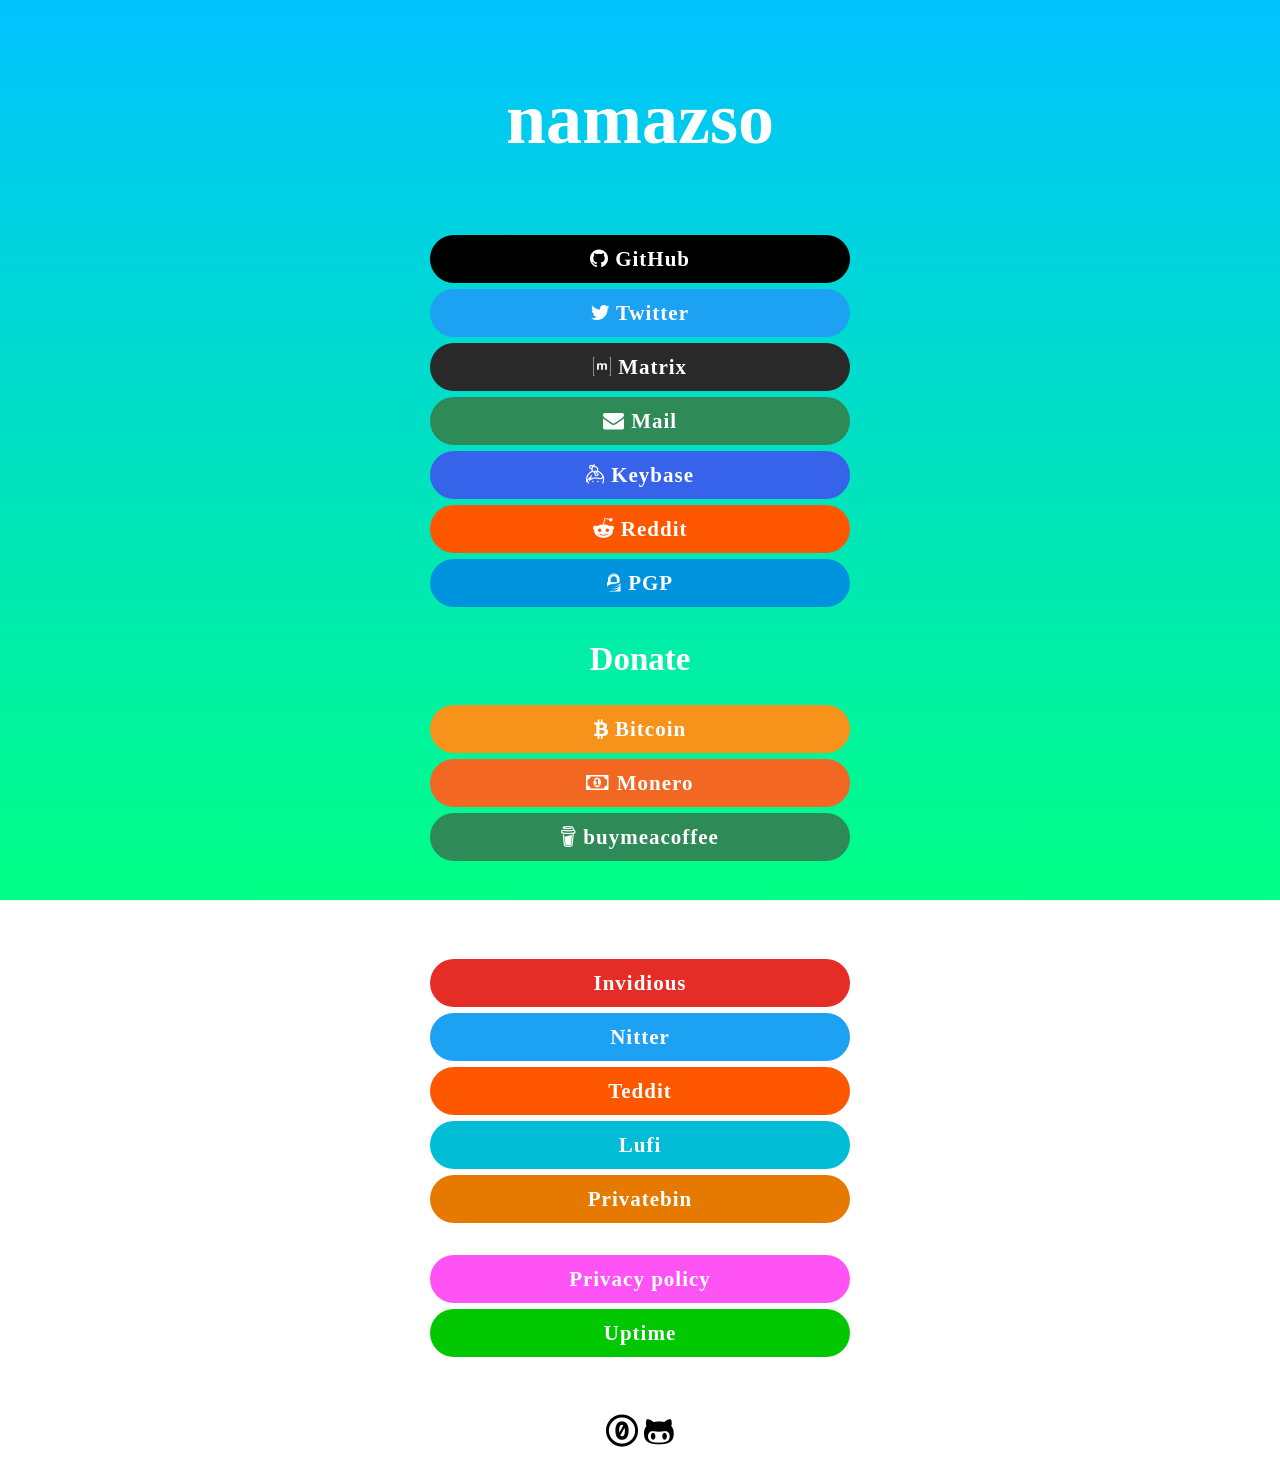
==== index.html @ 96539c97 "add mastodon verify link" ====
<!DOCTYPE html>
<html style="padding: 0; margin: 0; height: 100%;" lang="en">
	<head>
        <meta charset="UTF-8">
        <title>namazso</title>
        <meta content="namazso" property="og:title" />
        <!--<meta content="description" property="og:description" />-->
        <meta content="#00ff85" property="theme-color" />
		<meta name="viewport" content="width=device-width, initial-scale=1" />
        <link rel="stylesheet" href="style/fork-awesome.css">
        <link rel="stylesheet" href="style/style.css">
	</head>
	<body>
		<a hidden rel="me" href="https://mastodon.cloud/@namazso"></a>
        <div class="actualbody">
		    <h1>namazso</h1>
		    <!--<h2>some longer subtext here</h2>-->
		    <br/>
		    <nav>
		    	<a class="btn github-label" href="https://github.com/namazso/"><i class="fa fa-github"></i></a><br/>
		    	<a class="btn twitter-label" href="https://twitter.com/namazso"><i class="fa fa-twitter"></i></a><br/>
		    	<a class="btn matrix-label" href="https://matrix.to/#/@namazso:namazso.eu"><i class="fa fa-matrix-org"></i></a><br/>
		    	<a class="btn email-label" href="mailto:admin@namazso.eu"><i class="fa fa-envelope"></i></a><br/>
		    	<a class="btn keybase-label" href="https://keybase.io/namazso/"><i class="fa fa-keybase"></i></a><br/>
		    	<a class="btn reddit-label" href="https://www.reddit.com/user/namazso"><i class="fa fa-reddit-alien"></i></a><br/>
		    	<a class="btn pgp-label" href="public.asc"><i class="fa fa-gnupg"></i></a><br/>
		    	<h2>Donate</h2>
		    	<a class="btn bitcoin-label" href="bitcoin:1N6UzYgzn3sLV33hB2iS3FvYLzD1G4CuS2"><i class="fa fa-bitcoin"></i></a><br/>
		    	<a class="btn monero-label" href="monero:83sJ6GoeKf1U47vD9Tk6y2MEKJKxPJkECG3Ms7yzVGeiBYg2uYhBAUAZKNDH8VnAPGhwhZeqBnofDPgw9PiVtTgk95k53Rd"><i class="fa fa-money"></i></a><br/>
		    	<a class="btn buymeacoffee-label" href="https://www.buymeacoffee.com/namazso"><i class="fa fa-buymeacoffee"></i></a><br/>
		    	<h2>Public services</h2>
		    	<a class="btn invidious-label" href="https://invidious.namazso.eu"></a><br/>
		    	<a class="btn nitter-label" href="https://nitter.namazso.eu"></a><br/>
		    	<a class="btn teddit-label" href="https://teddit.namazso.eu"></a><br/>
		    	<a class="btn lufi-label" href="https://lufi.namazso.eu"></a><br/>
		    	<a class="btn privatebin-label" href="https://bin.namazso.eu"></a><br/>
                <br/>
		    	<a class="btn privacy-label" href="privacy.html"></a><br/>
		    	<a class="btn uptime-label" href="https://stats.uptimerobot.com/N1PZAtNKjB"></a><br/>
		    </nav>
		    <br/>
		    <br/>
            <a rel="license" href="https://creativecommons.org/publicdomain/zero/1.0/">
                <i class="fa fa-cc-zero badge"></i>
            </a>
            <a href="https://github.com/namazso/namazso.eu/">
                <i class="fa fa-github-alt badge"></i>
            </a>
        </div>
	</body>
</html>
---- style/fork-awesome.css ----
/*!
Fork Awesome 1.2.0
License - https://forkaweso.me/Fork-Awesome/license

Copyright 2018 Dave Gandy & Fork Awesome

Permission is hereby granted, free of charge, to any person obtaining a copy of this software and associated documentation files (the "Software"), to deal in the Software without restriction, including without limitation the rights to use, copy, modify, merge, publish, distribute, sublicense, and/or sell copies of the Software, and to permit persons to whom the Software is furnished to do so, subject to the following conditions:

The above copyright notice and this permission notice shall be included in all copies or substantial portions of the Software.

THE SOFTWARE IS PROVIDED "AS IS", WITHOUT WARRANTY OF ANY KIND, EXPRESS OR IMPLIED, INCLUDING BUT NOT LIMITED TO THE WARRANTIES OF MERCHANTABILITY, FITNESS FOR A PARTICULAR PURPOSE AND NONINFRINGEMENT. IN NO EVENT SHALL THE AUTHORS OR COPYRIGHT HOLDERS BE LIABLE FOR ANY CLAIM, DAMAGES OR OTHER LIABILITY, WHETHER IN AN ACTION OF CONTRACT, TORT OR OTHERWISE, ARISING FROM, OUT OF OR IN CONNECTION WITH THE SOFTWARE OR THE USE OR OTHER DEALINGS IN THE SOFTWARE.
 */
/* FONT PATH
 * -------------------------- */
@font-face {
  font-family: 'ForkAwesome';
  src: url('../fonts/forkawesome-webfont.eot?v=1.2.0');
  src: url('../fonts/forkawesome-webfont.eot?#iefix&v=1.2.0') format('embedded-opentype'), url('../fonts/forkawesome-webfont.woff2?v=1.2.0') format('woff2'), url('../fonts/forkawesome-webfont.woff?v=1.2.0') format('woff'), url('../fonts/forkawesome-webfont.ttf?v=1.2.0') format('truetype'), url('../fonts/forkawesome-webfont.svg?v=1.2.0#forkawesomeregular') format('svg');
  font-weight: normal;
  font-style: normal;
  font-display: block;
}
.fa {
  display: inline-block;
  font: normal normal normal 14px/1 ForkAwesome;
  font-size: inherit;
  text-rendering: auto;
  -webkit-font-smoothing: antialiased;
  -moz-osx-font-smoothing: grayscale;
}
/* makes the font 33% larger relative to the icon container */
.fa-lg {
  font-size: 1.33333333em;
  line-height: 0.75em;
  vertical-align: -15%;
}
.fa-2x {
  font-size: 2em;
}
.fa-3x {
  font-size: 3em;
}
.fa-4x {
  font-size: 4em;
}
.fa-5x {
  font-size: 5em;
}
.fa-fw {
  width: 1.28571429em;
  text-align: center;
}
.fa-ul {
  padding-left: 0;
  margin-left: 2.14285714em;
  list-style-type: none;
}
.fa-ul > li {
  position: relative;
}
.fa-li {
  position: absolute;
  left: -2.14285714em;
  width: 2.14285714em;
  top: 0.14285714em;
  text-align: center;
}
.fa-li.fa-lg {
  left: -1.85714286em;
}
.fa-border {
  padding: .2em .25em .15em;
  border: solid 0.08em #eee;
  border-radius: .1em;
}
.fa-pull-left {
  float: left;
}
.fa-pull-right {
  float: right;
}
.fa.fa-pull-left {
  margin-right: .3em;
}
.fa.fa-pull-right {
  margin-left: .3em;
}
/* Deprecated as of 4.4.0 */
.pull-right {
  float: right;
}
.pull-left {
  float: left;
}
.fa.pull-left {
  margin-right: .3em;
}
.fa.pull-right {
  margin-left: .3em;
}
.fa-spin {
  -webkit-animation: fa-spin 2s infinite linear;
  animation: fa-spin 2s infinite linear;
}
.fa-pulse {
  -webkit-animation: fa-spin 1s infinite steps(8);
  animation: fa-spin 1s infinite steps(8);
}
@-webkit-keyframes fa-spin {
  0% {
    -webkit-transform: rotate(0deg);
    transform: rotate(0deg);
  }
  100% {
    -webkit-transform: rotate(359deg);
    transform: rotate(359deg);
  }
}
@keyframes fa-spin {
  0% {
    -webkit-transform: rotate(0deg);
    transform: rotate(0deg);
  }
  100% {
    -webkit-transform: rotate(359deg);
    transform: rotate(359deg);
  }
}
.fa-rotate-90 {
  -ms-filter: "progid:DXImageTransform.Microsoft.BasicImage(rotation=1)";
  -webkit-transform: rotate(90deg);
  -ms-transform: rotate(90deg);
  transform: rotate(90deg);
}
.fa-rotate-180 {
  -ms-filter: "progid:DXImageTransform.Microsoft.BasicImage(rotation=2)";
  -webkit-transform: rotate(180deg);
  -ms-transform: rotate(180deg);
  transform: rotate(180deg);
}
.fa-rotate-270 {
  -ms-filter: "progid:DXImageTransform.Microsoft.BasicImage(rotation=3)";
  -webkit-transform: rotate(270deg);
  -ms-transform: rotate(270deg);
  transform: rotate(270deg);
}
.fa-flip-horizontal {
  -ms-filter: "progid:DXImageTransform.Microsoft.BasicImage(rotation=0, mirror=1)";
  -webkit-transform: scale(-1, 1);
  -ms-transform: scale(-1, 1);
  transform: scale(-1, 1);
}
.fa-flip-vertical {
  -ms-filter: "progid:DXImageTransform.Microsoft.BasicImage(rotation=2, mirror=1)";
  -webkit-transform: scale(1, -1);
  -ms-transform: scale(1, -1);
  transform: scale(1, -1);
}
:root .fa-rotate-90,
:root .fa-rotate-180,
:root .fa-rotate-270,
:root .fa-flip-horizontal,
:root .fa-flip-vertical {
  filter: none;
}
.fa-stack {
  position: relative;
  display: inline-block;
  width: 2em;
  height: 2em;
  line-height: 2em;
  vertical-align: middle;
}
.fa-stack-1x,
.fa-stack-2x {
  position: absolute;
  left: 0;
  width: 100%;
  text-align: center;
}
.fa-stack-1x {
  line-height: inherit;
}
.fa-stack-2x {
  font-size: 2em;
}
.fa-inverse {
  color: #fff;
}
/* Fork Awesome uses the Unicode Private Use Area (PUA) to ensure screen
   readers do not read off random characters that represent icons */
.fa-glass:before {
  content: "\f000";
}
.fa-music:before {
  content: "\f001";
}
.fa-search:before {
  content: "\f002";
}
.fa-envelope-o:before {
  content: "\f003";
}
.fa-heart:before {
  content: "\f004";
}
.fa-star:before {
  content: "\f005";
}
.fa-star-o:before {
  content: "\f006";
}
.fa-user:before {
  content: "\f007";
}
.fa-film:before {
  content: "\f008";
}
.fa-th-large:before {
  content: "\f009";
}
.fa-th:before {
  content: "\f00a";
}
.fa-th-list:before {
  content: "\f00b";
}
.fa-check:before {
  content: "\f00c";
}
.fa-remove:before,
.fa-close:before,
.fa-times:before {
  content: "\f00d";
}
.fa-search-plus:before {
  content: "\f00e";
}
.fa-search-minus:before {
  content: "\f010";
}
.fa-power-off:before {
  content: "\f011";
}
.fa-signal:before {
  content: "\f012";
}
.fa-gear:before,
.fa-cog:before {
  content: "\f013";
}
.fa-trash-o:before {
  content: "\f014";
}
.fa-home:before {
  content: "\f015";
}
.fa-file-o:before {
  content: "\f016";
}
.fa-clock-o:before {
  content: "\f017";
}
.fa-road:before {
  content: "\f018";
}
.fa-download:before {
  content: "\f019";
}
.fa-arrow-circle-o-down:before {
  content: "\f01a";
}
.fa-arrow-circle-o-up:before {
  content: "\f01b";
}
.fa-inbox:before {
  content: "\f01c";
}
.fa-play-circle-o:before {
  content: "\f01d";
}
.fa-rotate-right:before,
.fa-repeat:before {
  content: "\f01e";
}
.fa-sync:before,
.fa-refresh:before {
  content: "\f021";
}
.fa-list-alt:before {
  content: "\f022";
}
.fa-lock:before {
  content: "\f023";
}
.fa-flag:before {
  content: "\f024";
}
.fa-headphones:before {
  content: "\f025";
}
.fa-volume-off:before {
  content: "\f026";
}
.fa-volume-down:before {
  content: "\f027";
}
.fa-volume-up:before {
  content: "\f028";
}
.fa-qrcode:before {
  content: "\f029";
}
.fa-barcode:before {
  content: "\f02a";
}
.fa-tag:before {
  content: "\f02b";
}
.fa-tags:before {
  content: "\f02c";
}
.fa-book:before {
  content: "\f02d";
}
.fa-bookmark:before {
  content: "\f02e";
}
.fa-print:before {
  content: "\f02f";
}
.fa-camera:before {
  content: "\f030";
}
.fa-font:before {
  content: "\f031";
}
.fa-bold:before {
  content: "\f032";
}
.fa-italic:before {
  content: "\f033";
}
.fa-text-height:before {
  content: "\f034";
}
.fa-text-width:before {
  content: "\f035";
}
.fa-align-left:before {
  content: "\f036";
}
.fa-align-center:before {
  content: "\f037";
}
.fa-align-right:before {
  content: "\f038";
}
.fa-align-justify:before {
  content: "\f039";
}
.fa-list:before {
  content: "\f03a";
}
.fa-dedent:before,
.fa-outdent:before {
  content: "\f03b";
}
.fa-indent:before {
  content: "\f03c";
}
.fa-video:before,
.fa-video-camera:before {
  content: "\f03d";
}
.fa-photo:before,
.fa-image:before,
.fa-picture-o:before {
  content: "\f03e";
}
.fa-pencil:before {
  content: "\f040";
}
.fa-map-marker:before {
  content: "\f041";
}
.fa-adjust:before {
  content: "\f042";
}
.fa-tint:before {
  content: "\f043";
}
.fa-edit:before,
.fa-pencil-square-o:before {
  content: "\f044";
}
.fa-share-square-o:before {
  content: "\f045";
}
.fa-check-square-o:before {
  content: "\f046";
}
.fa-arrows:before {
  content: "\f047";
}
.fa-step-backward:before {
  content: "\f048";
}
.fa-fast-backward:before {
  content: "\f049";
}
.fa-backward:before {
  content: "\f04a";
}
.fa-play:before {
  content: "\f04b";
}
.fa-pause:before {
  content: "\f04c";
}
.fa-stop:before {
  content: "\f04d";
}
.fa-forward:before {
  content: "\f04e";
}
.fa-fast-forward:before {
  content: "\f050";
}
.fa-step-forward:before {
  content: "\f051";
}
.fa-eject:before {
  content: "\f052";
}
.fa-chevron-left:before {
  content: "\f053";
}
.fa-chevron-right:before {
  content: "\f054";
}
.fa-plus-circle:before {
  content: "\f055";
}
.fa-minus-circle:before {
  content: "\f056";
}
.fa-times-circle:before {
  content: "\f057";
}
.fa-check-circle:before {
  content: "\f058";
}
.fa-question-circle:before {
  content: "\f059";
}
.fa-info-circle:before {
  content: "\f05a";
}
.fa-crosshairs:before {
  content: "\f05b";
}
.fa-times-circle-o:before {
  content: "\f05c";
}
.fa-check-circle-o:before {
  content: "\f05d";
}
.fa-ban:before {
  content: "\f05e";
}
.fa-arrow-left:before {
  content: "\f060";
}
.fa-arrow-right:before {
  content: "\f061";
}
.fa-arrow-up:before {
  content: "\f062";
}
.fa-arrow-down:before {
  content: "\f063";
}
.fa-mail-forward:before,
.fa-share:before {
  content: "\f064";
}
.fa-expand:before {
  content: "\f065";
}
.fa-compress:before {
  content: "\f066";
}
.fa-plus:before {
  content: "\f067";
}
.fa-minus:before {
  content: "\f068";
}
.fa-asterisk:before {
  content: "\f069";
}
.fa-exclamation-circle:before {
  content: "\f06a";
}
.fa-gift:before {
  content: "\f06b";
}
.fa-leaf:before {
  content: "\f06c";
}
.fa-fire:before {
  content: "\f06d";
}
.fa-eye:before {
  content: "\f06e";
}
.fa-eye-slash:before {
  content: "\f070";
}
.fa-warning:before,
.fa-exclamation-triangle:before {
  content: "\f071";
}
.fa-plane:before {
  content: "\f072";
}
.fa-calendar:before {
  content: "\f073";
}
.fa-random:before {
  content: "\f074";
}
.fa-comment:before {
  content: "\f075";
}
.fa-magnet:before {
  content: "\f076";
}
.fa-chevron-up:before {
  content: "\f077";
}
.fa-chevron-down:before {
  content: "\f078";
}
.fa-retweet:before {
  content: "\f079";
}
.fa-shopping-cart:before {
  content: "\f07a";
}
.fa-folder:before {
  content: "\f07b";
}
.fa-folder-open:before {
  content: "\f07c";
}
.fa-arrows-v:before {
  content: "\f07d";
}
.fa-arrows-h:before {
  content: "\f07e";
}
.fa-bar-chart-o:before,
.fa-bar-chart:before {
  content: "\f080";
}
.fa-twitter-square:before {
  content: "\f081";
}
.fa-facebook-square:before {
  content: "\f082";
}
.fa-camera-retro:before {
  content: "\f083";
}
.fa-key:before {
  content: "\f084";
}
.fa-gears:before,
.fa-cogs:before {
  content: "\f085";
}
.fa-comments:before {
  content: "\f086";
}
.fa-thumbs-o-up:before {
  content: "\f087";
}
.fa-thumbs-o-down:before {
  content: "\f088";
}
.fa-star-half:before {
  content: "\f089";
}
.fa-heart-o:before {
  content: "\f08a";
}
.fa-sign-out:before {
  content: "\f08b";
}
.fa-linkedin-square:before {
  content: "\f08c";
}
.fa-thumb-tack:before {
  content: "\f08d";
}
.fa-external-link:before {
  content: "\f08e";
}
.fa-sign-in:before {
  content: "\f090";
}
.fa-trophy:before {
  content: "\f091";
}
.fa-github-square:before {
  content: "\f092";
}
.fa-upload:before {
  content: "\f093";
}
.fa-lemon-o:before {
  content: "\f094";
}
.fa-phone:before {
  content: "\f095";
}
.fa-square-o:before {
  content: "\f096";
}
.fa-bookmark-o:before {
  content: "\f097";
}
.fa-phone-square:before {
  content: "\f098";
}
.fa-twitter:before {
  content: "\f099";
}
.fa-facebook-f:before,
.fa-facebook:before {
  content: "\f09a";
}
.fa-github:before {
  content: "\f09b";
}
.fa-unlock:before {
  content: "\f09c";
}
.fa-credit-card:before {
  content: "\f09d";
}
.fa-feed:before,
.fa-rss:before {
  content: "\f09e";
}
.fa-hdd-o:before {
  content: "\f0a0";
}
.fa-bullhorn:before {
  content: "\f0a1";
}
.fa-bell-o:before {
  content: "\f0f3";
}
.fa-certificate:before {
  content: "\f0a3";
}
.fa-hand-o-right:before {
  content: "\f0a4";
}
.fa-hand-o-left:before {
  content: "\f0a5";
}
.fa-hand-o-up:before {
  content: "\f0a6";
}
.fa-hand-o-down:before {
  content: "\f0a7";
}
.fa-arrow-circle-left:before {
  content: "\f0a8";
}
.fa-arrow-circle-right:before {
  content: "\f0a9";
}
.fa-arrow-circle-up:before {
  content: "\f0aa";
}
.fa-arrow-circle-down:before {
  content: "\f0ab";
}
.fa-globe:before {
  content: "\f0ac";
}
.fa-globe-e:before {
  content: "\f304";
}
.fa-globe-w:before {
  content: "\f305";
}
.fa-wrench:before {
  content: "\f0ad";
}
.fa-tasks:before {
  content: "\f0ae";
}
.fa-filter:before {
  content: "\f0b0";
}
.fa-briefcase:before {
  content: "\f0b1";
}
.fa-arrows-alt:before {
  content: "\f0b2";
}
.fa-community:before,
.fa-group:before,
.fa-users:before {
  content: "\f0c0";
}
.fa-chain:before,
.fa-link:before {
  content: "\f0c1";
}
.fa-cloud:before {
  content: "\f0c2";
}
.fa-flask:before {
  content: "\f0c3";
}
.fa-cut:before,
.fa-scissors:before {
  content: "\f0c4";
}
.fa-copy:before,
.fa-files-o:before {
  content: "\f0c5";
}
.fa-paperclip:before {
  content: "\f0c6";
}
.fa-save:before,
.fa-floppy-o:before {
  content: "\f0c7";
}
.fa-square:before {
  content: "\f0c8";
}
.fa-navicon:before,
.fa-reorder:before,
.fa-bars:before {
  content: "\f0c9";
}
.fa-list-ul:before {
  content: "\f0ca";
}
.fa-list-ol:before {
  content: "\f0cb";
}
.fa-strikethrough:before {
  content: "\f0cc";
}
.fa-underline:before {
  content: "\f0cd";
}
.fa-table:before {
  content: "\f0ce";
}
.fa-magic:before {
  content: "\f0d0";
}
.fa-truck:before {
  content: "\f0d1";
}
.fa-pinterest:before {
  content: "\f0d2";
}
.fa-pinterest-square:before {
  content: "\f0d3";
}
.fa-google-plus-square:before {
  content: "\f0d4";
}
.fa-google-plus-g:before,
.fa-google-plus:before {
  content: "\f0d5";
}
.fa-money:before {
  content: "\f0d6";
}
.fa-caret-down:before {
  content: "\f0d7";
}
.fa-caret-up:before {
  content: "\f0d8";
}
.fa-caret-left:before {
  content: "\f0d9";
}
.fa-caret-right:before {
  content: "\f0da";
}
.fa-columns:before {
  content: "\f0db";
}
.fa-unsorted:before,
.fa-sort:before {
  content: "\f0dc";
}
.fa-sort-down:before,
.fa-sort-desc:before {
  content: "\f0dd";
}
.fa-sort-up:before,
.fa-sort-asc:before {
  content: "\f0de";
}
.fa-envelope:before {
  content: "\f0e0";
}
.fa-linkedin:before {
  content: "\f0e1";
}
.fa-rotate-left:before,
.fa-undo:before {
  content: "\f0e2";
}
.fa-legal:before,
.fa-gavel:before {
  content: "\f0e3";
}
.fa-dashboard:before,
.fa-tachometer:before {
  content: "\f0e4";
}
.fa-comment-o:before {
  content: "\f0e5";
}
.fa-comments-o:before {
  content: "\f0e6";
}
.fa-flash:before,
.fa-bolt:before {
  content: "\f0e7";
}
.fa-sitemap:before {
  content: "\f0e8";
}
.fa-umbrella:before {
  content: "\f0e9";
}
.fa-paste:before,
.fa-clipboard:before {
  content: "\f0ea";
}
.fa-lightbulb-o:before {
  content: "\f0eb";
}
.fa-exchange:before {
  content: "\f0ec";
}
.fa-cloud-download:before {
  content: "\f0ed";
}
.fa-cloud-upload:before {
  content: "\f0ee";
}
.fa-user-md:before {
  content: "\f0f0";
}
.fa-stethoscope:before {
  content: "\f0f1";
}
.fa-suitcase:before {
  content: "\f0f2";
}
.fa-bell:before {
  content: "\f0a2";
}
.fa-coffee:before {
  content: "\f0f4";
}
.fa-utensils:before,
.fa-cutlery:before {
  content: "\f0f5";
}
.fa-file-text-o:before {
  content: "\f0f6";
}
.fa-building-o:before {
  content: "\f0f7";
}
.fa-hospital-o:before {
  content: "\f0f8";
}
.fa-ambulance:before {
  content: "\f0f9";
}
.fa-medkit:before {
  content: "\f0fa";
}
.fa-fighter-jet:before {
  content: "\f0fb";
}
.fa-beer:before {
  content: "\f0fc";
}
.fa-h-square:before {
  content: "\f0fd";
}
.fa-plus-square:before {
  content: "\f0fe";
}
.fa-angle-double-left:before {
  content: "\f100";
}
.fa-angle-double-right:before {
  content: "\f101";
}
.fa-angle-double-up:before {
  content: "\f102";
}
.fa-angle-double-down:before {
  content: "\f103";
}
.fa-angle-left:before {
  content: "\f104";
}
.fa-angle-right:before {
  content: "\f105";
}
.fa-angle-up:before {
  content: "\f106";
}
.fa-angle-down:before {
  content: "\f107";
}
.fa-desktop:before {
  content: "\f108";
}
.fa-laptop:before {
  content: "\f109";
}
.fa-tablet:before {
  content: "\f10a";
}
.fa-mobile-phone:before,
.fa-mobile:before {
  content: "\f10b";
}
.fa-circle-o:before {
  content: "\f10c";
}
.fa-quote-left:before {
  content: "\f10d";
}
.fa-quote-right:before {
  content: "\f10e";
}
.fa-spinner:before {
  content: "\f110";
}
.fa-circle:before {
  content: "\f111";
}
.fa-mail-reply:before,
.fa-reply:before {
  content: "\f112";
}
.fa-github-alt:before {
  content: "\f113";
}
.fa-folder-o:before {
  content: "\f114";
}
.fa-folder-open-o:before {
  content: "\f115";
}
.fa-smile-o:before {
  content: "\f118";
}
.fa-frown-o:before {
  content: "\f119";
}
.fa-meh-o:before {
  content: "\f11a";
}
.fa-gamepad:before {
  content: "\f11b";
}
.fa-keyboard-o:before {
  content: "\f11c";
}
.fa-flag-o:before {
  content: "\f11d";
}
.fa-flag-checkered:before {
  content: "\f11e";
}
.fa-terminal:before {
  content: "\f120";
}
.fa-code:before {
  content: "\f121";
}
.fa-mail-reply-all:before,
.fa-reply-all:before {
  content: "\f122";
}
.fa-star-half-empty:before,
.fa-star-half-full:before,
.fa-star-half-o:before {
  content: "\f123";
}
.fa-location-arrow:before {
  content: "\f124";
}
.fa-crop:before {
  content: "\f125";
}
.fa-code-fork:before {
  content: "\f126";
}
.fa-unlink:before,
.fa-chain-broken:before {
  content: "\f127";
}
.fa-question:before {
  content: "\f128";
}
.fa-info:before {
  content: "\f129";
}
.fa-exclamation:before {
  content: "\f12a";
}
.fa-superscript:before {
  content: "\f12b";
}
.fa-subscript:before {
  content: "\f12c";
}
.fa-eraser:before {
  content: "\f12d";
}
.fa-puzzle-piece:before {
  content: "\f12e";
}
.fa-microphone:before {
  content: "\f130";
}
.fa-microphone-slash:before {
  content: "\f131";
}
.fa-shield:before {
  content: "\f132";
}
.fa-calendar-o:before {
  content: "\f133";
}
.fa-fire-extinguisher:before {
  content: "\f134";
}
.fa-rocket:before {
  content: "\f135";
}
.fa-maxcdn:before {
  content: "\f136";
}
.fa-chevron-circle-left:before {
  content: "\f137";
}
.fa-chevron-circle-right:before {
  content: "\f138";
}
.fa-chevron-circle-up:before {
  content: "\f139";
}
.fa-chevron-circle-down:before {
  content: "\f13a";
}
.fa-html5:before {
  content: "\f13b";
}
.fa-css3:before {
  content: "\f13c";
}
.fa-anchor:before {
  content: "\f13d";
}
.fa-unlock-alt:before {
  content: "\f13e";
}
.fa-bullseye:before {
  content: "\f140";
}
.fa-ellipsis-h:before {
  content: "\f141";
}
.fa-ellipsis-v:before {
  content: "\f142";
}
.fa-rss-square:before {
  content: "\f143";
}
.fa-play-circle:before {
  content: "\f144";
}
.fa-ticket:before {
  content: "\f145";
}
.fa-minus-square:before {
  content: "\f146";
}
.fa-minus-square-o:before {
  content: "\f147";
}
.fa-level-up:before {
  content: "\f148";
}
.fa-level-down:before {
  content: "\f149";
}
.fa-check-square:before {
  content: "\f14a";
}
.fa-pencil-square:before {
  content: "\f14b";
}
.fa-external-link-square:before {
  content: "\f14c";
}
.fa-share-square:before {
  content: "\f14d";
}
.fa-compass:before {
  content: "\f14e";
}
.fa-toggle-down:before,
.fa-caret-square-o-down:before {
  content: "\f150";
}
.fa-toggle-up:before,
.fa-caret-square-o-up:before {
  content: "\f151";
}
.fa-toggle-right:before,
.fa-caret-square-o-right:before {
  content: "\f152";
}
.fa-euro:before,
.fa-eur:before {
  content: "\f153";
}
.fa-pound:before,
.fa-gbp:before {
  content: "\f154";
}
.fa-dollar:before,
.fa-usd:before {
  content: "\f155";
}
.fa-rupee:before,
.fa-inr:before {
  content: "\f156";
}
.fa-cny:before,
.fa-rmb:before,
.fa-yen:before,
.fa-jpy:before {
  content: "\f157";
}
.fa-ruble:before,
.fa-rouble:before,
.fa-rub:before {
  content: "\f158";
}
.fa-won:before,
.fa-krw:before {
  content: "\f159";
}
.fa-bitcoin:before,
.fa-btc:before {
  content: "\f15a";
}
.fa-file:before {
  content: "\f15b";
}
.fa-file-text:before {
  content: "\f15c";
}
.fa-sort-alpha-down:before,
.fa-sort-alpha-asc:before {
  content: "\f15d";
}
.fa-sort-alpha-up:before,
.fa-sort-alpha-desc:before {
  content: "\f15e";
}
.fa-sort-amount-down:before,
.fa-sort-amount-asc:before {
  content: "\f160";
}
.fa-sort-amount-up:before,
.fa-sort-amount-desc:before {
  content: "\f161";
}
.fa-sort-numeric-down:before,
.fa-sort-numeric-asc:before {
  content: "\f162";
}
.fa-sort-numeric-up:before,
.fa-sort-numeric-desc:before {
  content: "\f163";
}
.fa-thumbs-up:before {
  content: "\f164";
}
.fa-thumbs-down:before {
  content: "\f165";
}
.fa-youtube-square:before {
  content: "\f166";
}
.fa-youtube:before {
  content: "\f167";
}
.fa-xing:before {
  content: "\f168";
}
.fa-xing-square:before {
  content: "\f169";
}
.fa-youtube-play:before {
  content: "\f16a";
}
.fa-dropbox:before {
  content: "\f16b";
}
.fa-stack-overflow:before {
  content: "\f16c";
}
.fa-instagram:before {
  content: "\f16d";
}
.fa-flickr:before {
  content: "\f16e";
}
.fa-adn:before {
  content: "\f170";
}
.fa-bitbucket:before {
  content: "\f171";
}
.fa-bitbucket-square:before {
  content: "\f172";
}
.fa-tumblr:before {
  content: "\f173";
}
.fa-tumblr-square:before {
  content: "\f174";
}
.fa-long-arrow-down:before {
  content: "\f175";
}
.fa-long-arrow-up:before {
  content: "\f176";
}
.fa-long-arrow-left:before {
  content: "\f177";
}
.fa-long-arrow-right:before {
  content: "\f178";
}
.fa-apple:before {
  content: "\f179";
}
.fa-windows:before {
  content: "\f17a";
}
.fa-android:before {
  content: "\f17b";
}
.fa-linux:before {
  content: "\f17c";
}
.fa-dribbble:before {
  content: "\f17d";
}
.fa-skype:before {
  content: "\f17e";
}
.fa-foursquare:before {
  content: "\f180";
}
.fa-trello:before {
  content: "\f181";
}
.fa-female:before {
  content: "\f182";
}
.fa-male:before {
  content: "\f183";
}
.fa-gittip:before,
.fa-gratipay:before {
  content: "\f184";
}
.fa-sun-o:before {
  content: "\f185";
}
.fa-moon-o:before {
  content: "\f186";
}
.fa-archive:before {
  content: "\f187";
}
.fa-bug:before {
  content: "\f188";
}
.fa-vk:before {
  content: "\f189";
}
.fa-weibo:before {
  content: "\f18a";
}
.fa-renren:before {
  content: "\f18b";
}
.fa-pagelines:before {
  content: "\f18c";
}
.fa-stack-exchange:before {
  content: "\f18d";
}
.fa-arrow-circle-o-right:before {
  content: "\f18e";
}
.fa-arrow-circle-o-left:before {
  content: "\f190";
}
.fa-toggle-left:before,
.fa-caret-square-o-left:before {
  content: "\f191";
}
.fa-dot-circle-o:before {
  content: "\f192";
}
.fa-wheelchair:before {
  content: "\f193";
}
.fa-vimeo-square:before {
  content: "\f194";
}
.fa-turkish-lira:before,
.fa-try:before {
  content: "\f195";
}
.fa-plus-square-o:before {
  content: "\f196";
}
.fa-space-shuttle:before {
  content: "\f197";
}
.fa-slack:before {
  content: "\f198";
}
.fa-envelope-square:before {
  content: "\f199";
}
.fa-wordpress:before {
  content: "\f19a";
}
.fa-openid:before {
  content: "\f19b";
}
.fa-institution:before,
.fa-bank:before,
.fa-university:before {
  content: "\f19c";
}
.fa-mortar-board:before,
.fa-graduation-cap:before {
  content: "\f19d";
}
.fa-yahoo:before {
  content: "\f19e";
}
.fa-google:before {
  content: "\f1a0";
}
.fa-reddit:before {
  content: "\f1a1";
}
.fa-reddit-square:before {
  content: "\f1a2";
}
.fa-stumbleupon-circle:before {
  content: "\f1a3";
}
.fa-stumbleupon:before {
  content: "\f1a4";
}
.fa-delicious:before {
  content: "\f1a5";
}
.fa-digg:before {
  content: "\f1a6";
}
.fa-drupal:before {
  content: "\f1a9";
}
.fa-joomla:before {
  content: "\f1aa";
}
.fa-language:before {
  content: "\f1ab";
}
.fa-fax:before {
  content: "\f1ac";
}
.fa-building:before {
  content: "\f1ad";
}
.fa-child:before {
  content: "\f1ae";
}
.fa-paw:before {
  content: "\f1b0";
}
.fa-utensil-spoon:before,
.fa-spoon:before {
  content: "\f1b1";
}
.fa-cube:before {
  content: "\f1b2";
}
.fa-cubes:before {
  content: "\f1b3";
}
.fa-behance:before {
  content: "\f1b4";
}
.fa-behance-square:before {
  content: "\f1b5";
}
.fa-steam:before {
  content: "\f1b6";
}
.fa-steam-square:before {
  content: "\f1b7";
}
.fa-recycle:before {
  content: "\f1b8";
}
.fa-automobile:before,
.fa-car:before {
  content: "\f1b9";
}
.fa-cab:before,
.fa-taxi:before {
  content: "\f1ba";
}
.fa-tree:before {
  content: "\f1bb";
}
.fa-spotify:before {
  content: "\f1bc";
}
.fa-deviantart:before {
  content: "\f1bd";
}
.fa-soundcloud:before {
  content: "\f1be";
}
.fa-database:before {
  content: "\f1c0";
}
.fa-file-pdf-o:before {
  content: "\f1c1";
}
.fa-file-word-o:before {
  content: "\f1c2";
}
.fa-file-excel-o:before {
  content: "\f1c3";
}
.fa-file-powerpoint-o:before {
  content: "\f1c4";
}
.fa-file-photo-o:before,
.fa-file-picture-o:before,
.fa-file-image-o:before {
  content: "\f1c5";
}
.fa-file-zip-o:before,
.fa-file-archive-o:before {
  content: "\f1c6";
}
.fa-file-sound-o:before,
.fa-file-audio-o:before {
  content: "\f1c7";
}
.fa-file-movie-o:before,
.fa-file-video-o:before {
  content: "\f1c8";
}
.fa-file-code-o:before {
  content: "\f1c9";
}
.fa-vine:before {
  content: "\f1ca";
}
.fa-codepen:before {
  content: "\f1cb";
}
.fa-jsfiddle:before {
  content: "\f1cc";
}
.fa-life-bouy:before,
.fa-life-buoy:before,
.fa-life-saver:before,
.fa-support:before,
.fa-life-ring:before {
  content: "\f1cd";
}
.fa-circle-o-notch:before {
  content: "\f1ce";
}
.fa-ra:before,
.fa-resistance:before,
.fa-rebel:before {
  content: "\f1d0";
}
.fa-ge:before,
.fa-empire:before {
  content: "\f1d1";
}
.fa-git-square:before {
  content: "\f1d2";
}
.fa-git:before {
  content: "\f1d3";
}
.fa-y-combinator-square:before,
.fa-yc-square:before,
.fa-hacker-news:before {
  content: "\f1d4";
}
.fa-tencent-weibo:before {
  content: "\f1d5";
}
.fa-qq:before {
  content: "\f1d6";
}
.fa-wechat:before,
.fa-weixin:before {
  content: "\f1d7";
}
.fa-send:before,
.fa-paper-plane:before {
  content: "\f1d8";
}
.fa-send-o:before,
.fa-paper-plane-o:before {
  content: "\f1d9";
}
.fa-history:before {
  content: "\f1da";
}
.fa-circle-thin:before {
  content: "\f1db";
}
.fa-heading:before,
.fa-header:before {
  content: "\f1dc";
}
.fa-paragraph:before {
  content: "\f1dd";
}
.fa-sliders:before {
  content: "\f1de";
}
.fa-share-alt:before {
  content: "\f1e0";
}
.fa-share-alt-square:before {
  content: "\f1e1";
}
.fa-bomb:before {
  content: "\f1e2";
}
.fa-soccer-ball-o:before,
.fa-futbol-o:before {
  content: "\f1e3";
}
.fa-tty:before {
  content: "\f1e4";
}
.fa-binoculars:before {
  content: "\f1e5";
}
.fa-plug:before {
  content: "\f1e6";
}
.fa-slideshare:before {
  content: "\f1e7";
}
.fa-twitch:before {
  content: "\f1e8";
}
.fa-yelp:before {
  content: "\f1e9";
}
.fa-newspaper-o:before {
  content: "\f1ea";
}
.fa-wifi:before {
  content: "\f1eb";
}
.fa-calculator:before {
  content: "\f1ec";
}
.fa-paypal:before {
  content: "\f1ed";
}
.fa-google-wallet:before {
  content: "\f1ee";
}
.fa-cc-visa:before {
  content: "\f1f0";
}
.fa-cc-mastercard:before {
  content: "\f1f1";
}
.fa-cc-discover:before {
  content: "\f1f2";
}
.fa-cc-amex:before {
  content: "\f1f3";
}
.fa-cc-paypal:before {
  content: "\f1f4";
}
.fa-cc-stripe:before {
  content: "\f1f5";
}
.fa-bell-slash:before {
  content: "\f1f6";
}
.fa-bell-slash-o:before {
  content: "\f1f7";
}
.fa-trash:before {
  content: "\f1f8";
}
.fa-copyright:before {
  content: "\f1f9";
}
.fa-at:before {
  content: "\f1fa";
}
.fa-eyedropper:before {
  content: "\f1fb";
}
.fa-paint-brush:before {
  content: "\f1fc";
}
.fa-birthday-cake:before {
  content: "\f1fd";
}
.fa-area-chart:before {
  content: "\f1fe";
}
.fa-pie-chart:before {
  content: "\f200";
}
.fa-line-chart:before {
  content: "\f201";
}
.fa-lastfm:before {
  content: "\f202";
}
.fa-lastfm-square:before {
  content: "\f203";
}
.fa-toggle-off:before {
  content: "\f204";
}
.fa-toggle-on:before {
  content: "\f205";
}
.fa-bicycle:before {
  content: "\f206";
}
.fa-bus:before {
  content: "\f207";
}
.fa-ioxhost:before {
  content: "\f208";
}
.fa-angellist:before {
  content: "\f209";
}
.fa-closed-captioning:before,
.fa-cc:before {
  content: "\f20a";
}
.fa-shekel:before,
.fa-sheqel:before,
.fa-ils:before {
  content: "\f20b";
}
.fa-meanpath:before {
  content: "\f20c";
}
.fa-buysellads:before {
  content: "\f20d";
}
.fa-connectdevelop:before {
  content: "\f20e";
}
.fa-dashcube:before {
  content: "\f210";
}
.fa-forumbee:before {
  content: "\f211";
}
.fa-leanpub:before {
  content: "\f212";
}
.fa-sellsy:before {
  content: "\f213";
}
.fa-shirtsinbulk:before {
  content: "\f214";
}
.fa-simplybuilt:before {
  content: "\f215";
}
.fa-skyatlas:before {
  content: "\f216";
}
.fa-cart-plus:before {
  content: "\f217";
}
.fa-cart-arrow-down:before {
  content: "\f218";
}
.fa-gem:before,
.fa-diamond:before {
  content: "\f219";
}
.fa-ship:before {
  content: "\f21a";
}
.fa-user-secret:before {
  content: "\f21b";
}
.fa-motorcycle:before {
  content: "\f21c";
}
.fa-street-view:before {
  content: "\f21d";
}
.fa-heartbeat:before {
  content: "\f21e";
}
.fa-venus:before {
  content: "\f221";
}
.fa-mars:before {
  content: "\f222";
}
.fa-mercury:before {
  content: "\f223";
}
.fa-intersex:before,
.fa-transgender:before {
  content: "\f224";
}
.fa-transgender-alt:before {
  content: "\f225";
}
.fa-venus-double:before {
  content: "\f226";
}
.fa-mars-double:before {
  content: "\f227";
}
.fa-venus-mars:before {
  content: "\f228";
}
.fa-mars-stroke:before {
  content: "\f229";
}
.fa-mars-stroke-v:before {
  content: "\f22a";
}
.fa-mars-stroke-h:before {
  content: "\f22b";
}
.fa-neuter:before {
  content: "\f22c";
}
.fa-genderless:before {
  content: "\f22d";
}
.fa-facebook-official:before {
  content: "\f230";
}
.fa-pinterest-p:before {
  content: "\f231";
}
.fa-whatsapp:before {
  content: "\f232";
}
.fa-server:before {
  content: "\f233";
}
.fa-user-plus:before {
  content: "\f234";
}
.fa-user-times:before {
  content: "\f235";
}
.fa-hotel:before,
.fa-bed:before {
  content: "\f236";
}
.fa-viacoin:before {
  content: "\f237";
}
.fa-train:before {
  content: "\f238";
}
.fa-subway:before {
  content: "\f239";
}
.fa-medium:before {
  content: "\f23a";
}
.fa-medium-square:before {
  content: "\f2f8";
}
.fa-yc:before,
.fa-y-combinator:before {
  content: "\f23b";
}
.fa-optin-monster:before {
  content: "\f23c";
}
.fa-opencart:before {
  content: "\f23d";
}
.fa-expeditedssl:before {
  content: "\f23e";
}
.fa-battery-4:before,
.fa-battery:before,
.fa-battery-full:before {
  content: "\f240";
}
.fa-battery-3:before,
.fa-battery-three-quarters:before {
  content: "\f241";
}
.fa-battery-2:before,
.fa-battery-half:before {
  content: "\f242";
}
.fa-battery-1:before,
.fa-battery-quarter:before {
  content: "\f243";
}
.fa-battery-0:before,
.fa-battery-empty:before {
  content: "\f244";
}
.fa-mouse-pointer:before {
  content: "\f245";
}
.fa-i-cursor:before {
  content: "\f246";
}
.fa-object-group:before {
  content: "\f247";
}
.fa-object-ungroup:before {
  content: "\f248";
}
.fa-sticky-note:before {
  content: "\f249";
}
.fa-sticky-note-o:before {
  content: "\f24a";
}
.fa-cc-jcb:before {
  content: "\f24b";
}
.fa-cc-diners-club:before {
  content: "\f24c";
}
.fa-clone:before {
  content: "\f24d";
}
.fa-balance-scale:before {
  content: "\f24e";
}
.fa-hourglass-o:before {
  content: "\f250";
}
.fa-hourglass-1:before,
.fa-hourglass-start:before {
  content: "\f251";
}
.fa-hourglass-2:before,
.fa-hourglass-half:before {
  content: "\f252";
}
.fa-hourglass-3:before,
.fa-hourglass-end:before {
  content: "\f253";
}
.fa-hourglass:before {
  content: "\f254";
}
.fa-hand-grab-o:before,
.fa-hand-rock-o:before {
  content: "\f255";
}
.fa-hand-stop-o:before,
.fa-hand-paper-o:before {
  content: "\f256";
}
.fa-hand-scissors-o:before {
  content: "\f257";
}
.fa-hand-lizard-o:before {
  content: "\f258";
}
.fa-hand-spock-o:before {
  content: "\f259";
}
.fa-hand-pointer-o:before {
  content: "\f25a";
}
.fa-hand-peace-o:before {
  content: "\f25b";
}
.fa-trademark:before {
  content: "\f25c";
}
.fa-registered:before {
  content: "\f25d";
}
.fa-creative-commons:before {
  content: "\f25e";
}
.fa-gg:before {
  content: "\f260";
}
.fa-gg-circle:before {
  content: "\f261";
}
.fa-tripadvisor:before {
  content: "\f262";
}
.fa-odnoklassniki:before {
  content: "\f263";
}
.fa-odnoklassniki-square:before {
  content: "\f264";
}
.fa-get-pocket:before {
  content: "\f265";
}
.fa-wikipedia-w:before {
  content: "\f266";
}
.fa-safari:before {
  content: "\f267";
}
.fa-chrome:before {
  content: "\f268";
}
.fa-firefox:before {
  content: "\f269";
}
.fa-opera:before {
  content: "\f26a";
}
.fa-internet-explorer:before {
  content: "\f26b";
}
.fa-tv:before,
.fa-television:before {
  content: "\f26c";
}
.fa-contao:before {
  content: "\f26d";
}
.fa-500px:before {
  content: "\f26e";
}
.fa-amazon:before {
  content: "\f270";
}
.fa-calendar-plus-o:before {
  content: "\f271";
}
.fa-calendar-minus-o:before {
  content: "\f272";
}
.fa-calendar-times-o:before {
  content: "\f273";
}
.fa-calendar-check-o:before {
  content: "\f274";
}
.fa-industry:before {
  content: "\f275";
}
.fa-map-pin:before {
  content: "\f276";
}
.fa-map-signs:before {
  content: "\f277";
}
.fa-map-o:before {
  content: "\f278";
}
.fa-map:before {
  content: "\f279";
}
.fa-commenting:before {
  content: "\f27a";
}
.fa-commenting-o:before {
  content: "\f27b";
}
.fa-houzz:before {
  content: "\f27c";
}
.fa-vimeo-v:before,
.fa-vimeo:before {
  content: "\f27d";
}
.fa-black-tie:before {
  content: "\f27e";
}
.fa-fonticons:before {
  content: "\f280";
}
.fa-reddit-alien:before {
  content: "\f281";
}
.fa-edge:before {
  content: "\f282";
}
.fa-credit-card-alt:before {
  content: "\f283";
}
.fa-codiepie:before {
  content: "\f284";
}
.fa-modx:before {
  content: "\f285";
}
.fa-fort-awesome:before {
  content: "\f286";
}
.fa-usb:before {
  content: "\f287";
}
.fa-product-hunt:before {
  content: "\f288";
}
.fa-mixcloud:before {
  content: "\f289";
}
.fa-scribd:before {
  content: "\f28a";
}
.fa-pause-circle:before {
  content: "\f28b";
}
.fa-pause-circle-o:before {
  content: "\f28c";
}
.fa-stop-circle:before {
  content: "\f28d";
}
.fa-stop-circle-o:before {
  content: "\f28e";
}
.fa-shopping-bag:before {
  content: "\f290";
}
.fa-shopping-basket:before {
  content: "\f291";
}
.fa-hashtag:before {
  content: "\f292";
}
.fa-bluetooth:before {
  content: "\f293";
}
.fa-bluetooth-b:before {
  content: "\f294";
}
.fa-percent:before {
  content: "\f295";
}
.fa-gitlab:before {
  content: "\f296";
}
.fa-wpbeginner:before {
  content: "\f297";
}
.fa-wpforms:before {
  content: "\f298";
}
.fa-envira:before {
  content: "\f299";
}
.fa-universal-access:before {
  content: "\f29a";
}
.fa-wheelchair-alt:before {
  content: "\f29b";
}
.fa-question-circle-o:before {
  content: "\f29c";
}
.fa-blind:before {
  content: "\f29d";
}
.fa-audio-description:before {
  content: "\f29e";
}
.fa-phone-volume:before,
.fa-volume-control-phone:before {
  content: "\f2a0";
}
.fa-braille:before {
  content: "\f2a1";
}
.fa-assistive-listening-systems:before {
  content: "\f2a2";
}
.fa-asl-interpreting:before,
.fa-american-sign-language-interpreting:before {
  content: "\f2a3";
}
.fa-deafness:before,
.fa-hard-of-hearing:before,
.fa-deaf:before {
  content: "\f2a4";
}
.fa-glide:before {
  content: "\f2a5";
}
.fa-glide-g:before {
  content: "\f2a6";
}
.fa-signing:before,
.fa-sign-language:before {
  content: "\f2a7";
}
.fa-low-vision:before {
  content: "\f2a8";
}
.fa-viadeo:before {
  content: "\f2a9";
}
.fa-viadeo-square:before {
  content: "\f2aa";
}
.fa-snapchat:before {
  content: "\f2ab";
}
.fa-snapchat-ghost:before {
  content: "\f2ac";
}
.fa-snapchat-square:before {
  content: "\f2ad";
}
.fa-first-order:before {
  content: "\f2b0";
}
.fa-yoast:before {
  content: "\f2b1";
}
.fa-themeisle:before {
  content: "\f2b2";
}
.fa-google-plus-circle:before,
.fa-google-plus-official:before {
  content: "\f2b3";
}
.fa-fa:before,
.fa-font-awesome:before {
  content: "\f2b4";
}
.fa-handshake-o:before {
  content: "\f2b5";
}
.fa-envelope-open:before {
  content: "\f2b6";
}
.fa-envelope-open-o:before {
  content: "\f2b7";
}
.fa-linode:before {
  content: "\f2b8";
}
.fa-address-book:before {
  content: "\f2b9";
}
.fa-address-book-o:before {
  content: "\f2ba";
}
.fa-vcard:before,
.fa-address-card:before {
  content: "\f2bb";
}
.fa-vcard-o:before,
.fa-address-card-o:before {
  content: "\f2bc";
}
.fa-user-circle:before {
  content: "\f2bd";
}
.fa-user-circle-o:before {
  content: "\f2be";
}
.fa-user-o:before {
  content: "\f2c0";
}
.fa-id-badge:before {
  content: "\f2c1";
}
.fa-drivers-license:before,
.fa-id-card:before {
  content: "\f2c2";
}
.fa-drivers-license-o:before,
.fa-id-card-o:before {
  content: "\f2c3";
}
.fa-quora:before {
  content: "\f2c4";
}
.fa-free-code-camp:before {
  content: "\f2c5";
}
.fa-telegram:before {
  content: "\f2c6";
}
.fa-thermometer-4:before,
.fa-thermometer:before,
.fa-thermometer-full:before {
  content: "\f2c7";
}
.fa-thermometer-3:before,
.fa-thermometer-three-quarters:before {
  content: "\f2c8";
}
.fa-thermometer-2:before,
.fa-thermometer-half:before {
  content: "\f2c9";
}
.fa-thermometer-1:before,
.fa-thermometer-quarter:before {
  content: "\f2ca";
}
.fa-thermometer-0:before,
.fa-thermometer-empty:before {
  content: "\f2cb";
}
.fa-shower:before {
  content: "\f2cc";
}
.fa-bathtub:before,
.fa-s15:before,
.fa-bath:before {
  content: "\f2cd";
}
.fa-podcast:before {
  content: "\f2ce";
}
.fa-window-maximize:before {
  content: "\f2d0";
}
.fa-window-minimize:before {
  content: "\f2d1";
}
.fa-window-restore:before {
  content: "\f2d2";
}
.fa-times-rectangle:before,
.fa-window-close:before {
  content: "\f2d3";
}
.fa-times-rectangle-o:before,
.fa-window-close-o:before {
  content: "\f2d4";
}
.fa-bandcamp:before {
  content: "\f2d5";
}
.fa-grav:before {
  content: "\f2d6";
}
.fa-etsy:before {
  content: "\f2d7";
}
.fa-imdb:before {
  content: "\f2d8";
}
.fa-ravelry:before {
  content: "\f2d9";
}
.fa-eercast:before {
  content: "\f2da";
}
.fa-microchip:before {
  content: "\f2db";
}
.fa-snowflake-o:before {
  content: "\f2dc";
}
.fa-superpowers:before {
  content: "\f2dd";
}
.fa-wpexplorer:before {
  content: "\f2de";
}
.fa-meetup:before {
  content: "\f2e0";
}
.fa-mastodon:before {
  content: "\f2e1";
}
.fa-mastodon-alt:before {
  content: "\f2e2";
}
.fa-fork-circle:before,
.fa-fork-awesome:before {
  content: "\f2e3";
}
.fa-peertube:before {
  content: "\f2e4";
}
.fa-diaspora:before {
  content: "\f2e5";
}
.fa-friendica:before {
  content: "\f2e6";
}
.fa-gnu-social:before {
  content: "\f2e7";
}
.fa-liberapay-square:before {
  content: "\f2e8";
}
.fa-liberapay:before {
  content: "\f2e9";
}
.fa-ssb:before,
.fa-scuttlebutt:before {
  content: "\f2ea";
}
.fa-hubzilla:before {
  content: "\f2eb";
}
.fa-social-home:before {
  content: "\f2ec";
}
.fa-artstation:before {
  content: "\f2ed";
}
.fa-discord:before {
  content: "\f2ee";
}
.fa-discord-alt:before {
  content: "\f2ef";
}
.fa-patreon:before {
  content: "\f2f0";
}
.fa-snowdrift:before {
  content: "\f2f1";
}
.fa-activitypub:before {
  content: "\f2f2";
}
.fa-ethereum:before {
  content: "\f2f3";
}
.fa-keybase:before {
  content: "\f2f4";
}
.fa-shaarli:before {
  content: "\f2f5";
}
.fa-shaarli-o:before {
  content: "\f2f6";
}
.fa-cut-key:before,
.fa-key-modern:before {
  content: "\f2f7";
}
.fa-xmpp:before {
  content: "\f2f9";
}
.fa-archive-org:before {
  content: "\f2fc";
}
.fa-freedombox:before {
  content: "\f2fd";
}
.fa-facebook-messenger:before {
  content: "\f2fe";
}
.fa-debian:before {
  content: "\f2ff";
}
.fa-mastodon-square:before {
  content: "\f300";
}
.fa-tipeee:before {
  content: "\f301";
}
.fa-react:before {
  content: "\f302";
}
.fa-dogmazic:before {
  content: "\f303";
}
.fa-zotero:before {
  content: "\f309";
}
.fa-nodejs:before {
  content: "\f308";
}
.fa-nextcloud:before {
  content: "\f306";
}
.fa-nextcloud-square:before {
  content: "\f307";
}
.fa-hackaday:before {
  content: "\f30a";
}
.fa-laravel:before {
  content: "\f30b";
}
.fa-signalapp:before {
  content: "\f30c";
}
.fa-gnupg:before {
  content: "\f30d";
}
.fa-php:before {
  content: "\f30e";
}
.fa-ffmpeg:before {
  content: "\f30f";
}
.fa-joplin:before {
  content: "\f310";
}
.fa-syncthing:before {
  content: "\f311";
}
.fa-inkscape:before {
  content: "\f312";
}
.fa-matrix-org:before {
  content: "\f313";
}
.fa-pixelfed:before {
  content: "\f314";
}
.fa-bootstrap:before {
  content: "\f315";
}
.fa-dev-to:before {
  content: "\f316";
}
.fa-hashnode:before {
  content: "\f317";
}
.fa-jirafeau:before {
  content: "\f318";
}
.fa-emby:before {
  content: "\f319";
}
.fa-wikidata:before {
  content: "\f31a";
}
.fa-gimp:before {
  content: "\f31b";
}
.fa-c:before {
  content: "\f31c";
}
.fa-digitalocean:before {
  content: "\f31d";
}
.fa-att:before {
  content: "\f31e";
}
.fa-gitea:before {
  content: "\f31f";
}
.fa-file-epub:before {
  content: "\f321";
}
.fa-python:before {
  content: "\f322";
}
.fa-archlinux:before {
  content: "\f323";
}
.fa-pleroma:before {
  content: "\f324";
}
.fa-unsplash:before {
  content: "\f325";
}
.fa-hackster:before {
  content: "\f326";
}
.fa-spell-check:before {
  content: "\f327";
}
.fa-moon:before {
  content: "\f328";
}
.fa-sun:before {
  content: "\f329";
}
.fa-f-droid:before {
  content: "\f32a";
}
.fa-biometric:before {
  content: "\f32b";
}
.fa-wire:before {
  content: "\f32c";
}
.fa-tor-onion:before {
  content: "\f32e";
}
.fa-volume-mute:before {
  content: "\f32f";
}
.fa-bell-ringing:before {
  content: "\f32d";
}
.fa-bell-ringing-o:before {
  content: "\f330";
}
.fa-hal:before {
  content: "\f333";
}
.fa-jupyter:before {
  content: "\f335";
}
.fa-julia:before {
  content: "\f334";
}
.fa-classicpress:before {
  content: "\f331";
}
.fa-classicpress-circle:before {
  content: "\f332";
}
.fa-open-collective:before {
  content: "\f336";
}
.fa-orcid:before {
  content: "\f337";
}
.fa-researchgate:before {
  content: "\f338";
}
.fa-funkwhale:before {
  content: "\f339";
}
.fa-askfm:before {
  content: "\f33a";
}
.fa-blockstack:before {
  content: "\f33b";
}
.fa-boardgamegeek:before {
  content: "\f33c";
}
.fa-bunny:before {
  content: "\f35f";
}
.fa-buymeacoffee:before {
  content: "\f33d";
}
.fa-cc-by:before {
  content: "\f33e";
}
.fa-creative-commons-alt:before,
.fa-cc-cc:before {
  content: "\f33f";
}
.fa-cc-nc-eu:before {
  content: "\f341";
}
.fa-cc-nc-jp:before {
  content: "\f342";
}
.fa-cc-nc:before {
  content: "\f340";
}
.fa-cc-nd:before {
  content: "\f343";
}
.fa-cc-pd:before {
  content: "\f344";
}
.fa-cc-remix:before {
  content: "\f345";
}
.fa-cc-sa:before {
  content: "\f346";
}
.fa-cc-share:before {
  content: "\f347";
}
.fa-cc-zero:before {
  content: "\f348";
}
.fa-conway-hacker:before,
.fa-conway-glider:before {
  content: "\f349";
}
.fa-csharp:before {
  content: "\f34a";
}
.fa-email-bulk:before {
  content: "\f34b";
}
.fa-email-bulk-o:before {
  content: "\f34c";
}
.fa-gnu:before {
  content: "\f34d";
}
.fa-google-play:before {
  content: "\f34e";
}
.fa-heroku:before {
  content: "\f34f";
}
.fa-hassio:before,
.fa-home-assistant:before {
  content: "\f350";
}
.fa-java:before {
  content: "\f351";
}
.fa-mariadb:before {
  content: "\f352";
}
.fa-markdown:before {
  content: "\f353";
}
.fa-mysql:before {
  content: "\f354";
}
.fa-nordcast:before {
  content: "\f355";
}
.fa-plume:before {
  content: "\f356";
}
.fa-postgresql:before {
  content: "\f357";
}
.fa-sass-alt:before {
  content: "\f359";
}
.fa-sass:before {
  content: "\f358";
}
.fa-skate:before {
  content: "\f35a";
}
.fa-sketchfab:before {
  content: "\f35b";
}
.fa-tex:before {
  content: "\f35c";
}
.fa-textpattern:before {
  content: "\f35d";
}
.fa-unity:before {
  content: "\f35e";
}
.sr-only {
  position: absolute;
  width: 1px;
  height: 1px;
  padding: 0;
  margin: -1px;
  overflow: hidden;
  clip: rect(0, 0, 0, 0);
  border: 0;
}
.sr-only-focusable:active,
.sr-only-focusable:focus {
  position: static;
  width: auto;
  height: auto;
  margin: 0;
  overflow: visible;
  clip: auto;
}
---- style/style.css ----
@font-face{
    font-family: "Raleway-ExtraBold";
    src: url("../fonts/Raleway-ExtraBold.ttf") format("truetype");
}
body{
    margin: 0;
    font-family:Raleway-ExtraBold;
    padding:30px 0;
    font-size:22px;
    margin-inline-end:0;
    background:#00ff85;
    background:linear-gradient(180deg, #00c2ff 0, #00ff85 100%, #00ff85 150%);
    background-attachment: fixed;
    text-align:center;
    color:#ffffff;
}
.actualbody{
    max-width: 600pt;
    display: table;
    margin: 0 auto;
}
a{
    color: #f5f24d;
    text-decoration:unset!important;
}
h1{
    color:#ffffff;
    font-size: 72px;
    font-weight: 900;
}
h2{
    color:#ffffff;
}
.badge{
    border-style: none;
    height: 32px;
    font-size: 32px;
    color: #000;
}
.btn{
    display:block;
    position:relative;
    border-radius:90px!important;
    padding-left:54px;
    padding-right:32px;
    letter-spacing:1px;
    font-size:18px;
    margin-bottom:6px!important;
    color:#ffffff;
    width:380px;
    display: inline-block !important;
    background:#000;
    border:none;
    -webkit-border-radius:4px;
    -moz-border-radius:4px;
    border-radius:4px;
    -webkit-appearance:none;
    -moz-appearance:none;
    height:48px;
    line-height:48px;
    padding:0 20px;
    text-decoration:unset!important;
    outline:0;
    font-size:21px;
    font-weight: 800;
}
:hover:after{
    color:#98fb98;
}
.bitcoin-label{
    background-color:#f7931a;
}
.bitcoin-label:after{
    content:' Bitcoin';
}
.bitcoin-label:hover:after{
    content:' Click to open';
}
.email-label{
    background-color:#2e8b57;
}
.email-label:after{
    content:' Mail';
}
.email-label:hover:after{
    content:' admin@namazso.eu';
}
.github-label{
    background-color:#000000;
}
.github-label:after{
    content:' GitHub';
}
.github-label:hover:after{
    content:' namazso';
}
.twitter-label{
    background-color: #1da1f2;
}
.twitter-label:after{
    content:' Twitter';
}
.twitter-label:hover:after{
    content:' @namazso';
}
.monero-label{
    background-color: #f26822;
}
.monero-label:after{
    content:' Monero';
}
.monero-label:hover:after{
    content:' Click to open';
}
.buymeacoffee-label{
    background-color: #2e8b57;
}
.buymeacoffee-label:after{
    content:' buymeacoffee';
}
.buymeacoffee-label:hover:after{
    content:' namazso';
}
.matrix-label{
    background-color: #292929;
}
.matrix-label:after{
    content:' Matrix';
}
.matrix-label:hover:after{
    content:' @namazso:namazso.eu';
}
.keybase-label{
    background-color: #3663ea;
}
.keybase-label:after{
    content:' Keybase';
}
.keybase-label:hover:after{
    content:' namazso';
}
.reddit-label{
    background-color: #ff5700;
}
.reddit-label:after{
    content:' Reddit';
}
.reddit-label:hover:after{
    content:' namazso';
}
.pgp-label{
    background-color: #0093dd;
}
.pgp-label:after{
    content:' PGP';
}
.pgp-label:hover:after{
    content:' 8778 6B14 FD6B FE40';
}
.invidious-label{
    background-color: #e52d27;
}
.invidious-label:after{
    content:'Invidious';
}
.invidious-label:hover:after{
    content:'invidious.namazso.eu';
}
.nitter-label{
    background-color: #1da1f2;
}
.nitter-label:after{
    content:'Nitter';
}
.nitter-label:hover:after{
    content:'nitter.namazso.eu';
}
.teddit-label{
    background-color: #ff5700;
}
.teddit-label:after{
    content:'Teddit';
}
.teddit-label:hover:after{
    content:'teddit.namazso.eu';
}
.lufi-label{
    background-color: #00BCD4;
}
.lufi-label:after{
    content:'Lufi';
}
.lufi-label:hover:after{
    content:'lufi.namazso.eu';
}
.privatebin-label{
    background-color: #e67a00;
}
.privatebin-label:after{
    content:'Privatebin';
}
.privatebin-label:hover:after{
    content:'bin.namazso.eu';
}
.privacy-label{
    background-color: #ff53f6;
}
.privacy-label:after{
    content:'Privacy policy';
}
.uptime-label{
    background-color: #00c700;
}
.uptime-label:after{
    content:'Uptime';
}
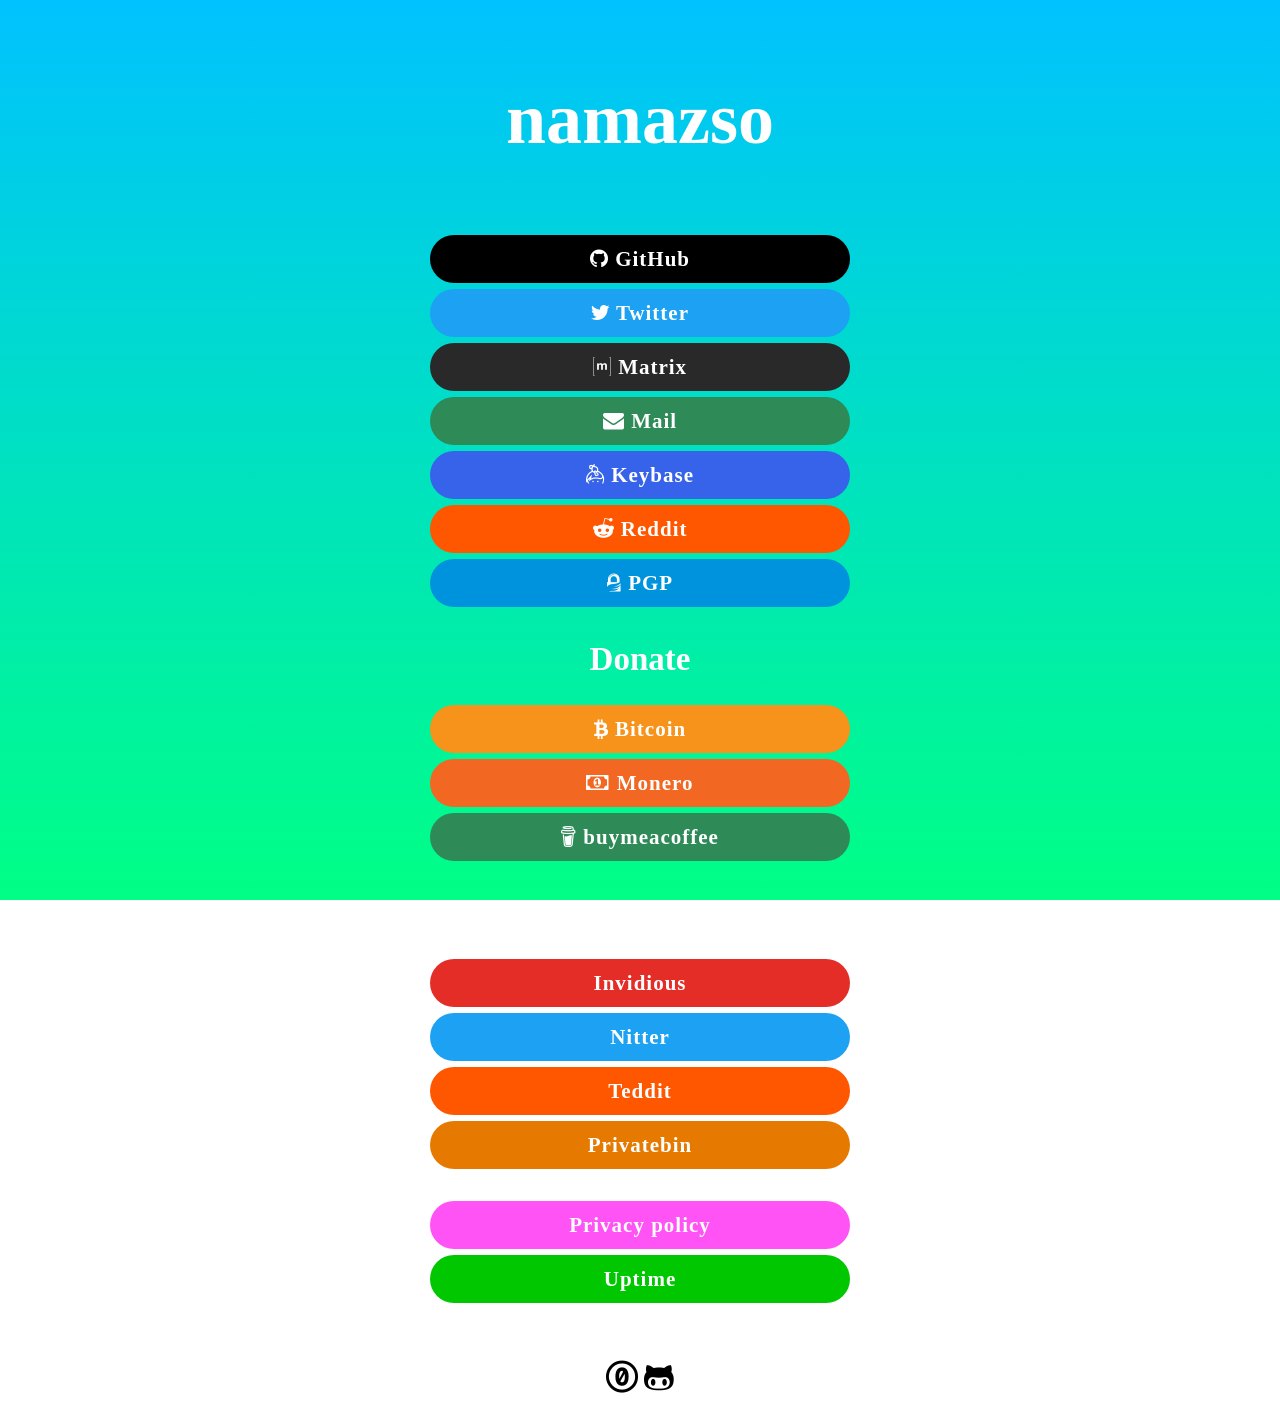
==== commit e73c8450: "remove lufi" ====
--- a/index.html
+++ b/index.html
@@ -32,7 +32,6 @@
 		    	<a class="btn invidious-label" href="https://invidious.namazso.eu"></a><br/>
 		    	<a class="btn nitter-label" href="https://nitter.namazso.eu"></a><br/>
 		    	<a class="btn teddit-label" href="https://teddit.namazso.eu"></a><br/>
-		    	<a class="btn lufi-label" href="https://lufi.namazso.eu"></a><br/>
 		    	<a class="btn privatebin-label" href="https://bin.namazso.eu"></a><br/>
                 <br/>
 		    	<a class="btn privacy-label" href="privacy.html"></a><br/>
--- a/style/style.css
+++ b/style/style.css
@@ -184,15 +184,6 @@
 .teddit-label:hover:after{
     content:'teddit.namazso.eu';
 }
-.lufi-label{
-    background-color: #00BCD4;
-}
-.lufi-label:after{
-    content:'Lufi';
-}
-.lufi-label:hover:after{
-    content:'lufi.namazso.eu';
-}
 .privatebin-label{
     background-color: #e67a00;
 }
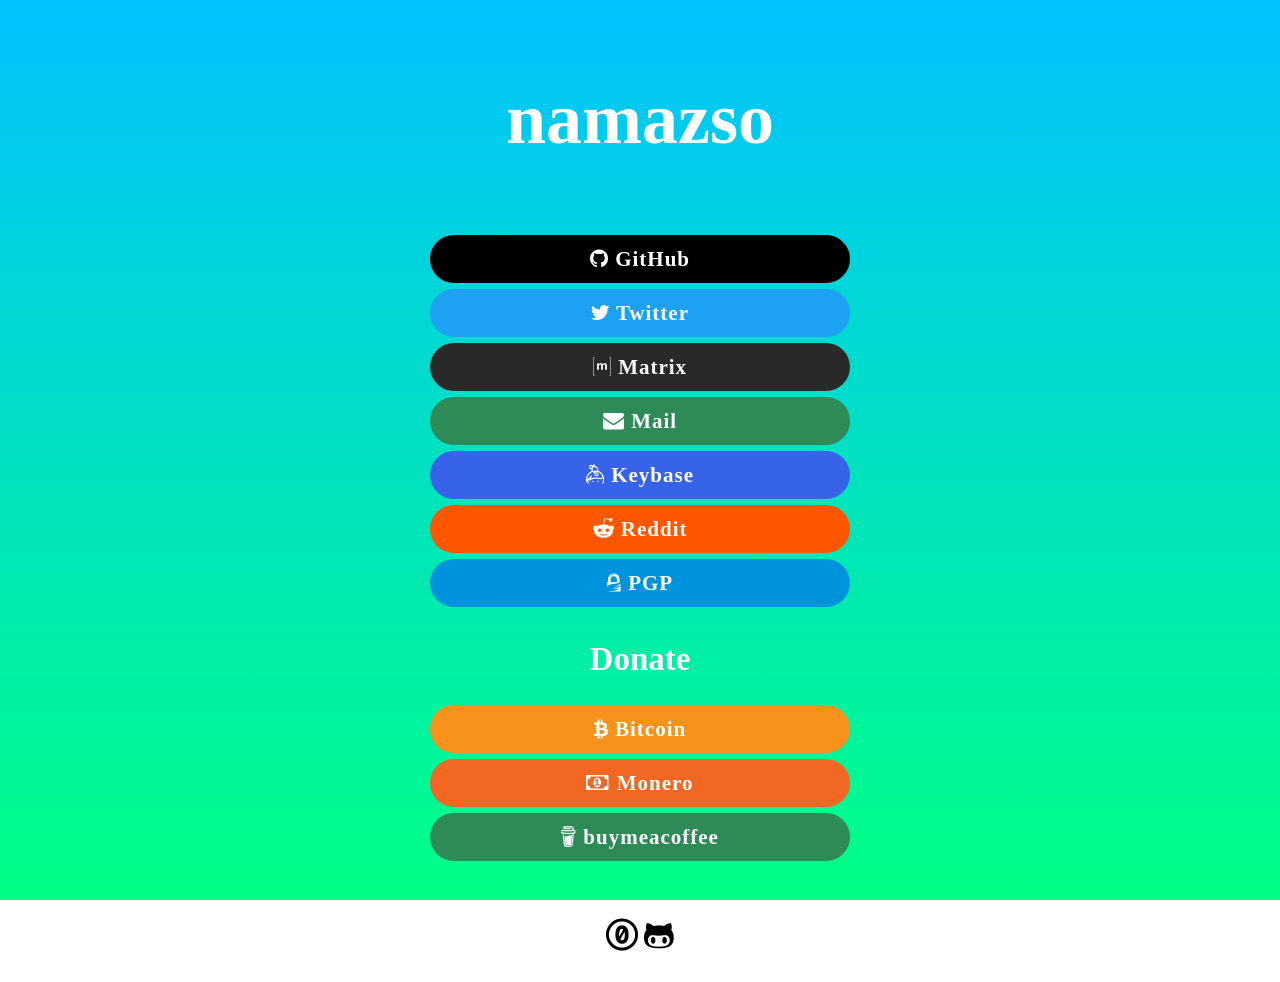
==== commit 231d4666: "remove public services" ====
--- a/index.html
+++ b/index.html
@@ -28,14 +28,6 @@
 		    	<a class="btn bitcoin-label" href="bitcoin:1N6UzYgzn3sLV33hB2iS3FvYLzD1G4CuS2"><i class="fa fa-bitcoin"></i></a><br/>
 		    	<a class="btn monero-label" href="monero:83sJ6GoeKf1U47vD9Tk6y2MEKJKxPJkECG3Ms7yzVGeiBYg2uYhBAUAZKNDH8VnAPGhwhZeqBnofDPgw9PiVtTgk95k53Rd"><i class="fa fa-money"></i></a><br/>
 		    	<a class="btn buymeacoffee-label" href="https://www.buymeacoffee.com/namazso"><i class="fa fa-buymeacoffee"></i></a><br/>
-		    	<h2>Public services</h2>
-		    	<a class="btn invidious-label" href="https://invidious.namazso.eu"></a><br/>
-		    	<a class="btn nitter-label" href="https://nitter.namazso.eu"></a><br/>
-		    	<a class="btn teddit-label" href="https://teddit.namazso.eu"></a><br/>
-		    	<a class="btn privatebin-label" href="https://bin.namazso.eu"></a><br/>
-                <br/>
-		    	<a class="btn privacy-label" href="privacy.html"></a><br/>
-		    	<a class="btn uptime-label" href="https://stats.uptimerobot.com/N1PZAtNKjB"></a><br/>
 		    </nav>
 		    <br/>
 		    <br/>
--- a/style/style.css
+++ b/style/style.css
@@ -156,52 +156,4 @@
 }
 .pgp-label:hover:after{
     content:' 8778 6B14 FD6B FE40';
-}
-.invidious-label{
-    background-color: #e52d27;
-}
-.invidious-label:after{
-    content:'Invidious';
-}
-.invidious-label:hover:after{
-    content:'invidious.namazso.eu';
-}
-.nitter-label{
-    background-color: #1da1f2;
-}
-.nitter-label:after{
-    content:'Nitter';
-}
-.nitter-label:hover:after{
-    content:'nitter.namazso.eu';
-}
-.teddit-label{
-    background-color: #ff5700;
-}
-.teddit-label:after{
-    content:'Teddit';
-}
-.teddit-label:hover:after{
-    content:'teddit.namazso.eu';
-}
-.privatebin-label{
-    background-color: #e67a00;
-}
-.privatebin-label:after{
-    content:'Privatebin';
-}
-.privatebin-label:hover:after{
-    content:'bin.namazso.eu';
-}
-.privacy-label{
-    background-color: #ff53f6;
-}
-.privacy-label:after{
-    content:'Privacy policy';
-}
-.uptime-label{
-    background-color: #00c700;
-}
-.uptime-label:after{
-    content:'Uptime';
 }
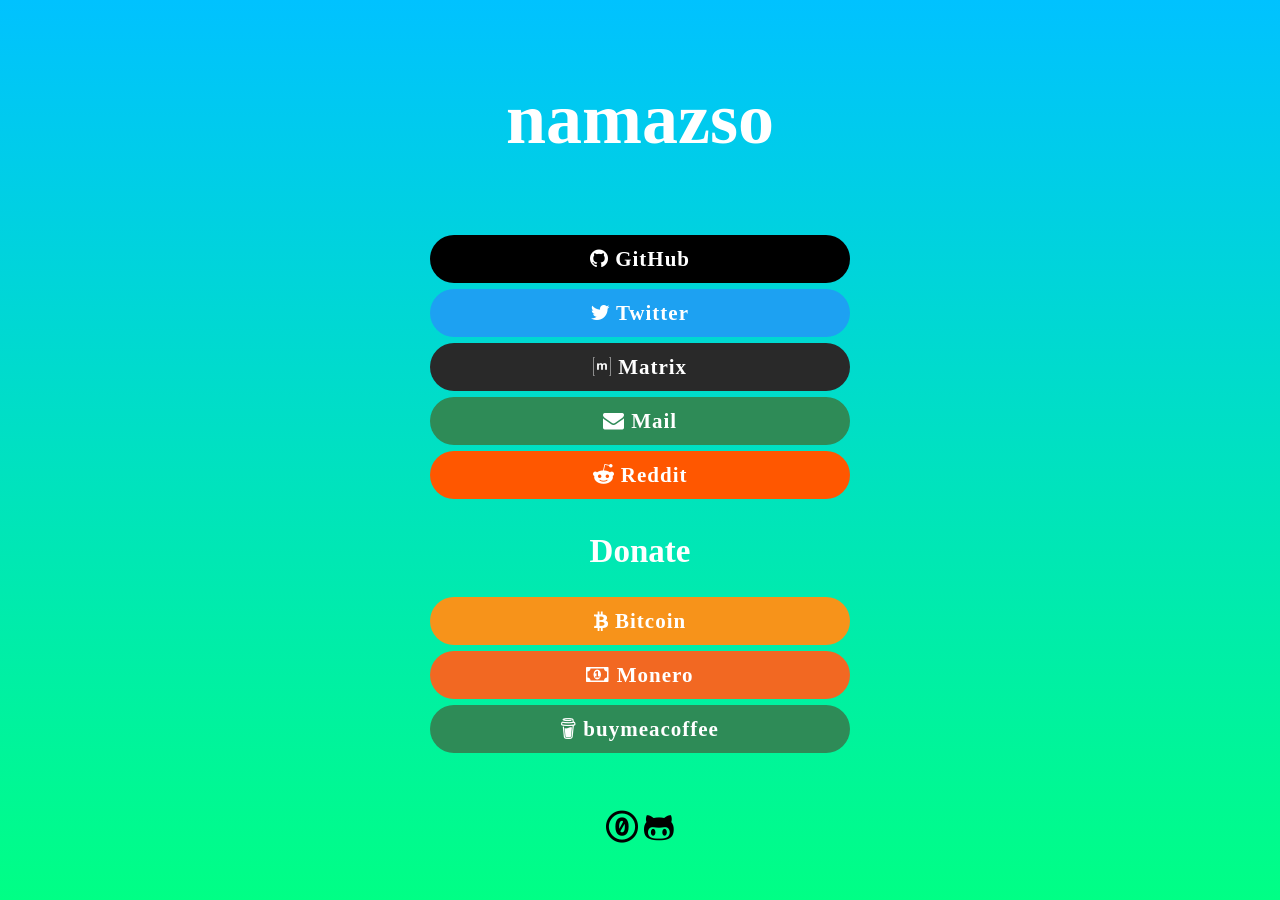
==== commit 12a4012d: "remove PGP and Keybase" ====
--- a/index.html
+++ b/index.html
@@ -21,9 +21,7 @@
 		    	<a class="btn twitter-label" href="https://twitter.com/namazso"><i class="fa fa-twitter"></i></a><br/>
 		    	<a class="btn matrix-label" href="https://matrix.to/#/@namazso:namazso.eu"><i class="fa fa-matrix-org"></i></a><br/>
 		    	<a class="btn email-label" href="mailto:admin@namazso.eu"><i class="fa fa-envelope"></i></a><br/>
-		    	<a class="btn keybase-label" href="https://keybase.io/namazso/"><i class="fa fa-keybase"></i></a><br/>
 		    	<a class="btn reddit-label" href="https://www.reddit.com/user/namazso"><i class="fa fa-reddit-alien"></i></a><br/>
-		    	<a class="btn pgp-label" href="public.asc"><i class="fa fa-gnupg"></i></a><br/>
 		    	<h2>Donate</h2>
 		    	<a class="btn bitcoin-label" href="bitcoin:1N6UzYgzn3sLV33hB2iS3FvYLzD1G4CuS2"><i class="fa fa-bitcoin"></i></a><br/>
 		    	<a class="btn monero-label" href="monero:83sJ6GoeKf1U47vD9Tk6y2MEKJKxPJkECG3Ms7yzVGeiBYg2uYhBAUAZKNDH8VnAPGhwhZeqBnofDPgw9PiVtTgk95k53Rd"><i class="fa fa-money"></i></a><br/>
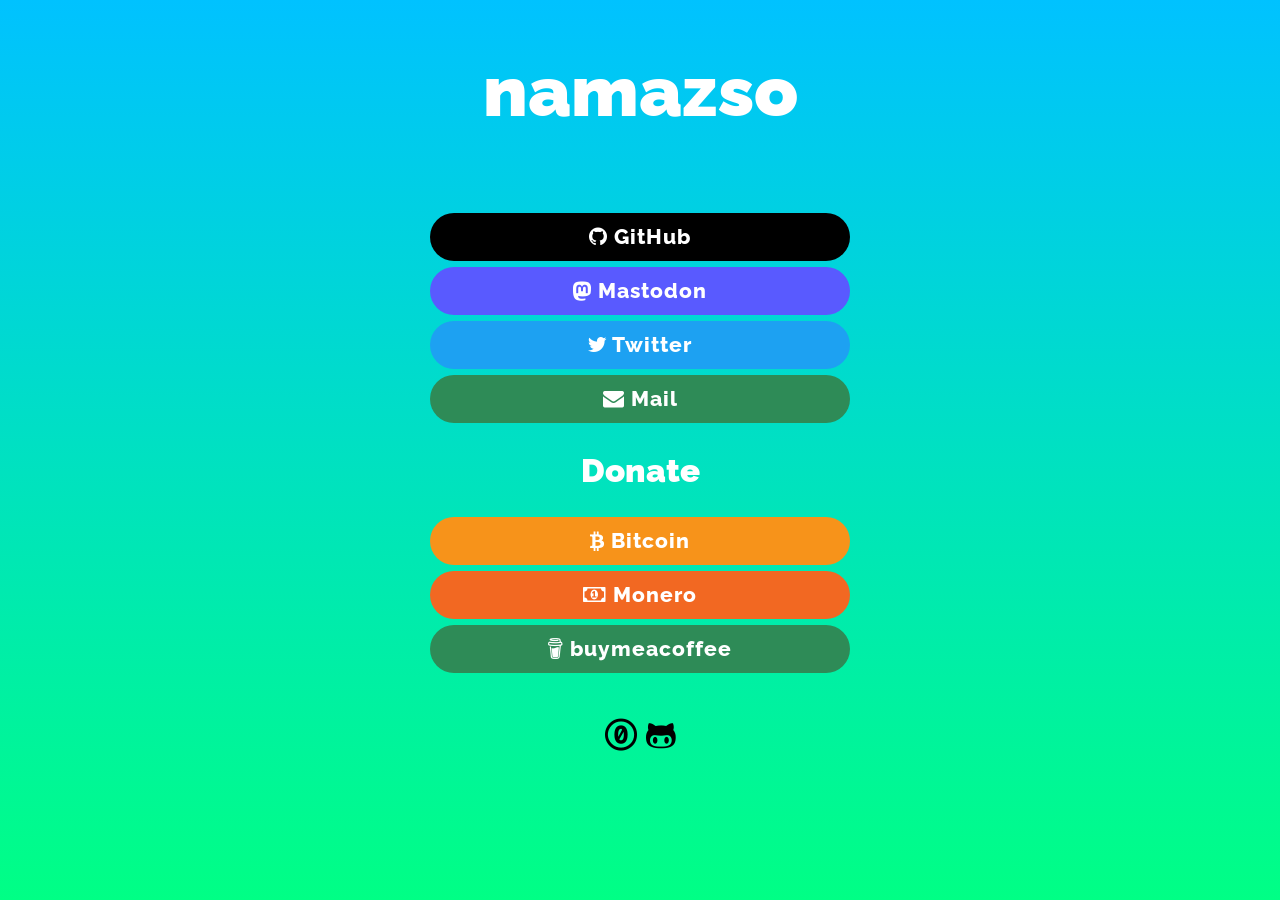
==== commit 07b1ef20: "Improvements" ====
--- a/index.html
+++ b/index.html
@@ -1,40 +1,268 @@
 <!DOCTYPE html>
-<html style="padding: 0; margin: 0; height: 100%;" lang="en">
-	<head>
-        <meta charset="UTF-8">
-        <title>namazso</title>
-        <meta content="namazso" property="og:title" />
-        <!--<meta content="description" property="og:description" />-->
-        <meta content="#00ff85" property="theme-color" />
-		<meta name="viewport" content="width=device-width, initial-scale=1" />
-        <link rel="stylesheet" href="style/fork-awesome.css">
-        <link rel="stylesheet" href="style/style.css">
-	</head>
-	<body>
-		<a hidden rel="me" href="https://mastodon.cloud/@namazso"></a>
-        <div class="actualbody">
-		    <h1>namazso</h1>
-		    <!--<h2>some longer subtext here</h2>-->
-		    <br/>
-		    <nav>
-		    	<a class="btn github-label" href="https://github.com/namazso/"><i class="fa fa-github"></i></a><br/>
-		    	<a class="btn twitter-label" href="https://twitter.com/namazso"><i class="fa fa-twitter"></i></a><br/>
-		    	<a class="btn matrix-label" href="https://matrix.to/#/@namazso:namazso.eu"><i class="fa fa-matrix-org"></i></a><br/>
-		    	<a class="btn email-label" href="mailto:admin@namazso.eu"><i class="fa fa-envelope"></i></a><br/>
-		    	<a class="btn reddit-label" href="https://www.reddit.com/user/namazso"><i class="fa fa-reddit-alien"></i></a><br/>
-		    	<h2>Donate</h2>
-		    	<a class="btn bitcoin-label" href="bitcoin:1N6UzYgzn3sLV33hB2iS3FvYLzD1G4CuS2"><i class="fa fa-bitcoin"></i></a><br/>
-		    	<a class="btn monero-label" href="monero:83sJ6GoeKf1U47vD9Tk6y2MEKJKxPJkECG3Ms7yzVGeiBYg2uYhBAUAZKNDH8VnAPGhwhZeqBnofDPgw9PiVtTgk95k53Rd"><i class="fa fa-money"></i></a><br/>
-		    	<a class="btn buymeacoffee-label" href="https://www.buymeacoffee.com/namazso"><i class="fa fa-buymeacoffee"></i></a><br/>
-		    </nav>
-		    <br/>
-		    <br/>
-            <a rel="license" href="https://creativecommons.org/publicdomain/zero/1.0/">
-                <i class="fa fa-cc-zero badge"></i>
-            </a>
-            <a href="https://github.com/namazso/namazso.eu/">
-                <i class="fa fa-github-alt badge"></i>
-            </a>
-        </div>
-	</body>
+<html lang="en" dir="ltr">
+
+<head>
+	<meta charset="UTF-8">
+	<link rel="icon" type="image/x-icon" href="favicon.ico">
+	<meta name="viewport" content="width=device-width, initial-scale=1.0" />
+	<meta name="description" content="namazso - Software developer, author of SecureUxTheme, OpenHashTab, PawnIO, and some other things.">
+	<meta name="keywords" content="namazso, namazso.eu, software developer, SecureUxTheme, OpenHashTab, PawnIO, GitHub, Mastodon, Twitter, Donate">
+	<meta name="author" content="namazso">
+
+	<meta property="og:url" content="https://namazso.eu/">
+	<meta property="og:type" content="website">
+	<meta property="og:title" content="namazso">
+	<meta property="og:description" content="Software developer, author of SecureUxTheme, OpenHashTab, PawnIO, and some other things">
+	<meta property="og:image" content="https://namazso.eu/card.png">
+	<meta property="og:image:width" content="1200">
+	<meta property="og:image:height" content="630">
+
+	<meta name="twitter:card" content="summary_large_image">
+	<meta property="twitter:domain" content="namazso.eu">
+	<meta property="twitter:url" content="https://namazso.eu/">
+	<meta name="twitter:title" content="namazso">
+	<meta name="twitter:description" content="Software developer, author of SecureUxTheme, OpenHashTab, PawnIO, and some other things">
+	<meta property="twitter:image" content="https://namazso.eu/card.png">
+
+	<link rel="canonical" href="https://namazso.eu">
+	<meta content="#00ff85" property="theme-color" />
+
+	<link rel="stylesheet" href="style/fork-awesome.css">
+	<link rel="preconnect" href="https://fonts.googleapis.com">
+	<link rel="preconnect" href="https://fonts.gstatic.com" crossorigin>
+	<link href="https://fonts.googleapis.com/css2?family=Raleway:wght@100..900&display=swap" rel="stylesheet">
+
+	<title>namazso</title>
+	<script type="application/ld+json">
+		{
+			"@context": "https://schema.org",
+			"@type": "Person",
+			"name": "namazso",
+			"description": "Software developer, author of SecureUxTheme, OpenHashTab, PawnIO, and some other things",
+			"url": "https://namazso.eu/",
+			"sameAs": [
+				"https://github.com/namazso/",
+				"https://mastodon.cloud/@namazso",
+				"https://twitter.com/namazso"
+			],
+			"email": "admin@namazso.eu",
+			"knowsAbout": ["Software Development", "SecureUxTheme", "OpenHashTab", "PawnIO"],
+			"mainEntityOfPage": {
+				"@type": "WebPage",
+				"@id": "https://namazso.eu/"
+			}
+		}
+	</script>
+	<style>
+		:root {
+			--primary-color: #00ff85;
+			--secondary-color: #00c2ff;
+			--text-color: #ffffff;
+		}
+
+		html {
+			scroll-behavior: smooth;
+		}
+
+		body {
+			font-family: "Raleway", system-ui, -apple-system, BlinkMacSystemFont, "Segoe UI", sans-serif;
+			font-optical-sizing: auto;
+			font-weight: 800;
+			font-style: normal;
+
+			margin: 0;
+			color: white;
+			min-height: 100vh;
+			display: flex;
+			flex-direction: column;
+			align-items: center;
+			text-align: center;
+			background: linear-gradient(180deg, #00c2ff 0, #00ff85 100%, #00ff85 150%)  no-repeat fixed center;
+
+			font-size: 22px;
+			margin-inline-end: 0;
+		}
+
+		@keyframes fadeIn {
+			from { opacity: 0; }
+			to { opacity: 1; }
+		}
+
+		body > * {
+			animation: fadeIn 0.8s ease-out;
+		}
+
+		.content {
+			width: 100%;
+			max-width: 600pt;
+			padding: 0 50px 0;
+			display: table;
+			margin: 0 auto;
+		}
+
+		a {
+			color: #f5f24d;
+			text-decoration: unset;
+		}
+
+		h1 {
+			font-weight: 900;
+			font-size: 72px;
+			margin-bottom: 80px;
+		}
+
+		h2 {
+			font-weight: 900;
+		}
+
+		footer {
+			margin-top: 40px;
+		}
+
+		footer a {
+			margin-inline: 2px;
+		}
+
+		.badge {
+			border-style: none;
+			height: 32px;
+			font-size: 32px;
+			color: #000;
+		}
+
+		.btn {
+			position: relative;
+			border-radius: 90px;
+			letter-spacing: 1px;
+			margin: 0 auto 6px auto;
+			color: #ffffff;
+			width: 380px;
+			max-width: 90%;
+			display: block;
+			border: none;
+			-webkit-appearance: none;
+			-moz-appearance: none;
+			appearance: none;
+			height: 48px;
+			line-height: 48px;
+			padding: 0 20px;
+			text-decoration: unset;
+			outline: 0;
+			font-size: 21px;
+			font-weight: 800;
+		}
+
+		.btn:hover:after {
+			color: #98fb98;
+		}
+
+		.bitcoin-label {
+			background-color: #f7931a;
+		}
+
+		.bitcoin-label:after {
+			content: ' Bitcoin';
+		}
+
+		.bitcoin-label:hover:after {
+			content: ' Click to open';
+		}
+
+		.email-label {
+			background-color: #2e8b57;
+		}
+
+		.email-label:after {
+			content: ' Mail';
+		}
+
+		.email-label:hover:after {
+			content: ' admin@namazso.eu';
+		}
+
+		.github-label {
+			background-color: #000000;
+		}
+
+		.github-label:after {
+			content: ' GitHub';
+		}
+
+		.github-label:hover:after {
+			content: ' namazso';
+		}
+
+		.twitter-label {
+			background-color: #1da1f2;
+		}
+
+		.twitter-label:after {
+			content: ' Twitter';
+		}
+
+		.twitter-label:hover:after {
+			content: ' @namazso';
+		}
+
+		.mastodon-label {
+			background-color: #595aff;
+		}
+
+		.mastodon-label:after {
+			content: ' Mastodon';
+		}
+
+		.mastodon-label:hover:after {
+			content: ' @namazso@mastodon.cloud';
+		}
+
+		.monero-label {
+			background-color: #f26822;
+		}
+
+		.monero-label:after {
+			content: ' Monero';
+		}
+
+		.monero-label:hover:after {
+			content: ' Click to open';
+		}
+
+		.buymeacoffee-label {
+			background-color: #2e8b57;
+		}
+
+		.buymeacoffee-label:after {
+			content: ' buymeacoffee';
+		}
+
+		.buymeacoffee-label:hover:after {
+			content: ' namazso';
+		}
+	</style>
+</head>
+
+<body>
+	<main class="content">
+		<h1>namazso</h1>
+		<section>
+			<a class="btn github-label" rel="me noopener" href="https://github.com/namazso/" aria-label="GitHub"><i aria-hidden="true" class="fa fa-github"></i></a>
+			<a class="btn mastodon-label" rel="me noopener" href="https://mastodon.cloud/@namazso" aria-label="Mastodon"><i aria-hidden="true" class="fa fa-mastodon"></i></a>
+			<a class="btn twitter-label" rel="me noopener" href="https://twitter.com/namazso" aria-label="Twitter"><i aria-hidden="true" class="fa fa-twitter"></i></a>
+			<a class="btn email-label" rel="me noopener" href="mailto:admin@namazso.eu" aria-label="E-mail"><i aria-hidden="true" class="fa fa-envelope"></i></a>
+		</section>
+		<section>
+			<h2>Donate</h2>
+
+			<a class="btn bitcoin-label" rel="me noopener" href="bitcoin:bc1qm8nn0t4w3e0wxelc3z8c8qkq6c0ysqhhq9ul4d" aria-label="Bitcoin"><i aria-hidden="true" class="fa fa-bitcoin"></i></a>
+			<a class="btn monero-label" rel="me noopener" href="monero:88XvrxWAQEKDBwJ3U4DMdzYHS5vYs6Bf5hYzURCd8qzHZi1RDTE824i9tqEYudV4FWFeihurHU2vajNYAgh1hf8qPsvAHwK" aria-label="Monero"><i aria-hidden="true" class="fa fa-money"></i></a>
+			<a class="btn buymeacoffee-label" rel="me noopener" href="https://www.buymeacoffee.com/namazso" aria-label="buymeacoffee"><i aria-hidden="true" class="fa fa-buymeacoffee"></i></a>
+		</section>
+	</main>
+	<footer>
+		<a rel="license noopener" href="https://creativecommons.org/publicdomain/zero/1.0/" aria-label="Creative Commons Zero"><i aria-hidden="true" class="fa fa-cc-zero badge"></i></a>
+		<a rel="noopener" href="https://github.com/namazso/namazso.eu/" aria-label="Source"><i aria-hidden="true" class="fa fa-github-alt badge"></i></a>
+	</footer>
+</body>
+
 </html>
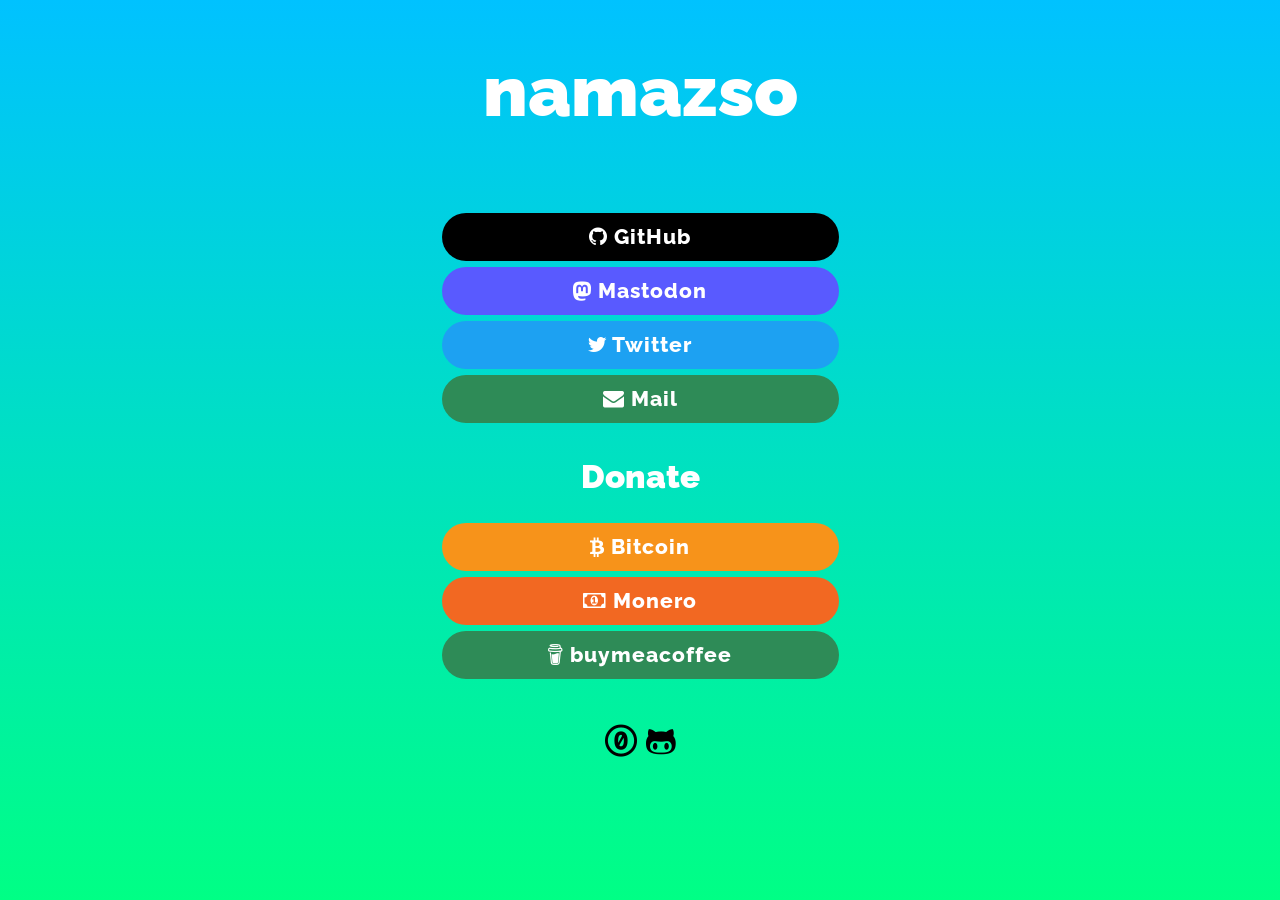
==== commit d1bb9dc7: "Try to fix phone layout" ====
--- a/index.html
+++ b/index.html
@@ -94,10 +94,12 @@
 
 		.content {
 			width: 100%;
-			max-width: 600pt;
 			padding: 0 50px 0;
-			display: table;
+			display: flex;
+			flex-direction: column;
+			align-items: center;
 			margin: 0 auto;
+			box-sizing: border-box;
 		}
 
 		a {
@@ -137,7 +139,7 @@
 			margin: 0 auto 6px auto;
 			color: #ffffff;
 			width: 380px;
-			max-width: 90%;
+			max-width: 85%;
 			display: block;
 			border: none;
 			-webkit-appearance: none;
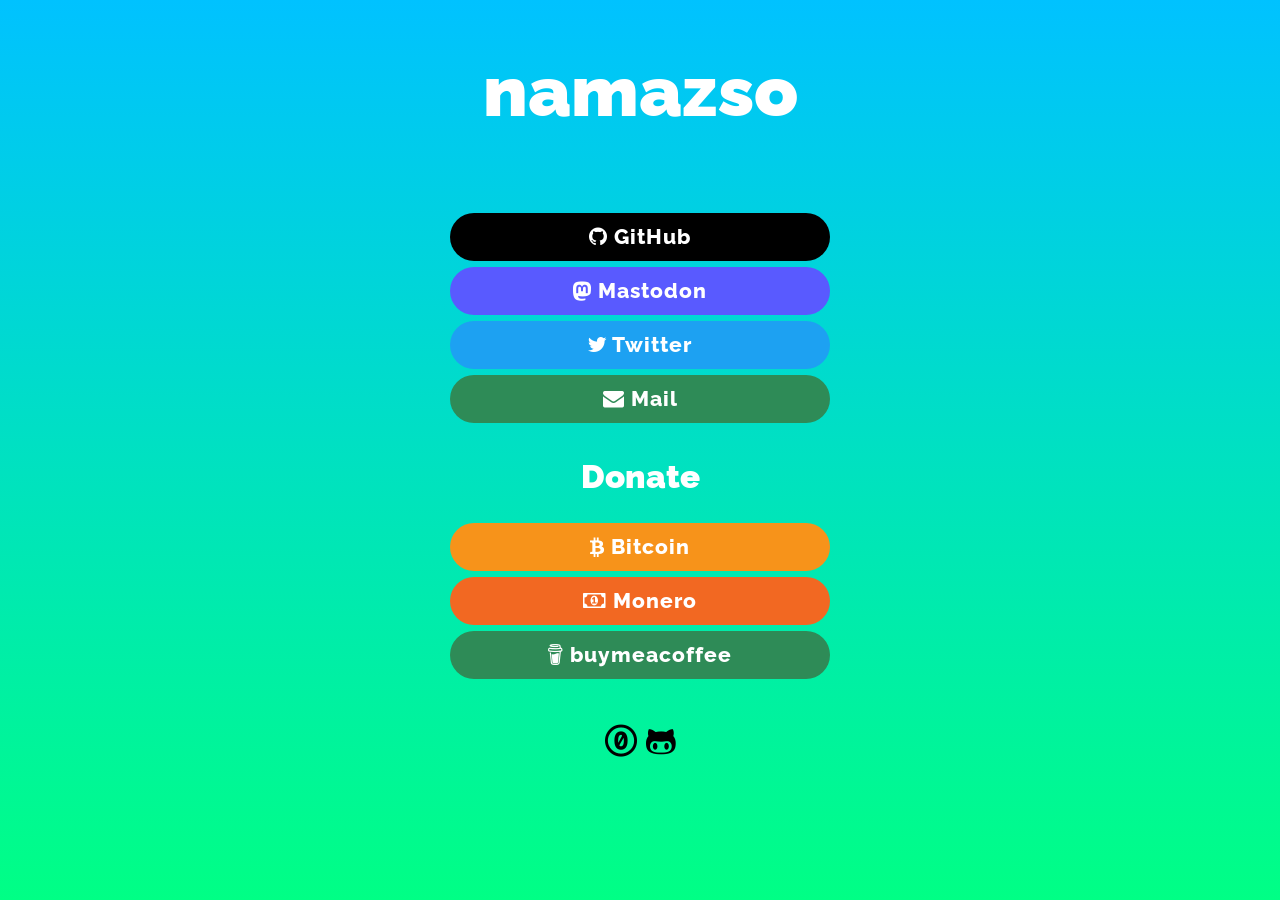
==== commit 7a4a4c06: "Another attempt at fixing phones" ====
--- a/index.html
+++ b/index.html
@@ -93,7 +93,7 @@
 		}
 
 		.content {
-			width: 100%;
+			width: 85%;
 			padding: 0 50px 0;
 			display: flex;
 			flex-direction: column;
@@ -119,6 +119,7 @@
 
 		footer {
 			margin-top: 40px;
+			padding: 0 0 40px;
 		}
 
 		footer a {
@@ -138,8 +139,7 @@
 			letter-spacing: 1px;
 			margin: 0 auto 6px auto;
 			color: #ffffff;
-			width: 380px;
-			max-width: 85%;
+			width: 340px;
 			display: block;
 			border: none;
 			-webkit-appearance: none;
